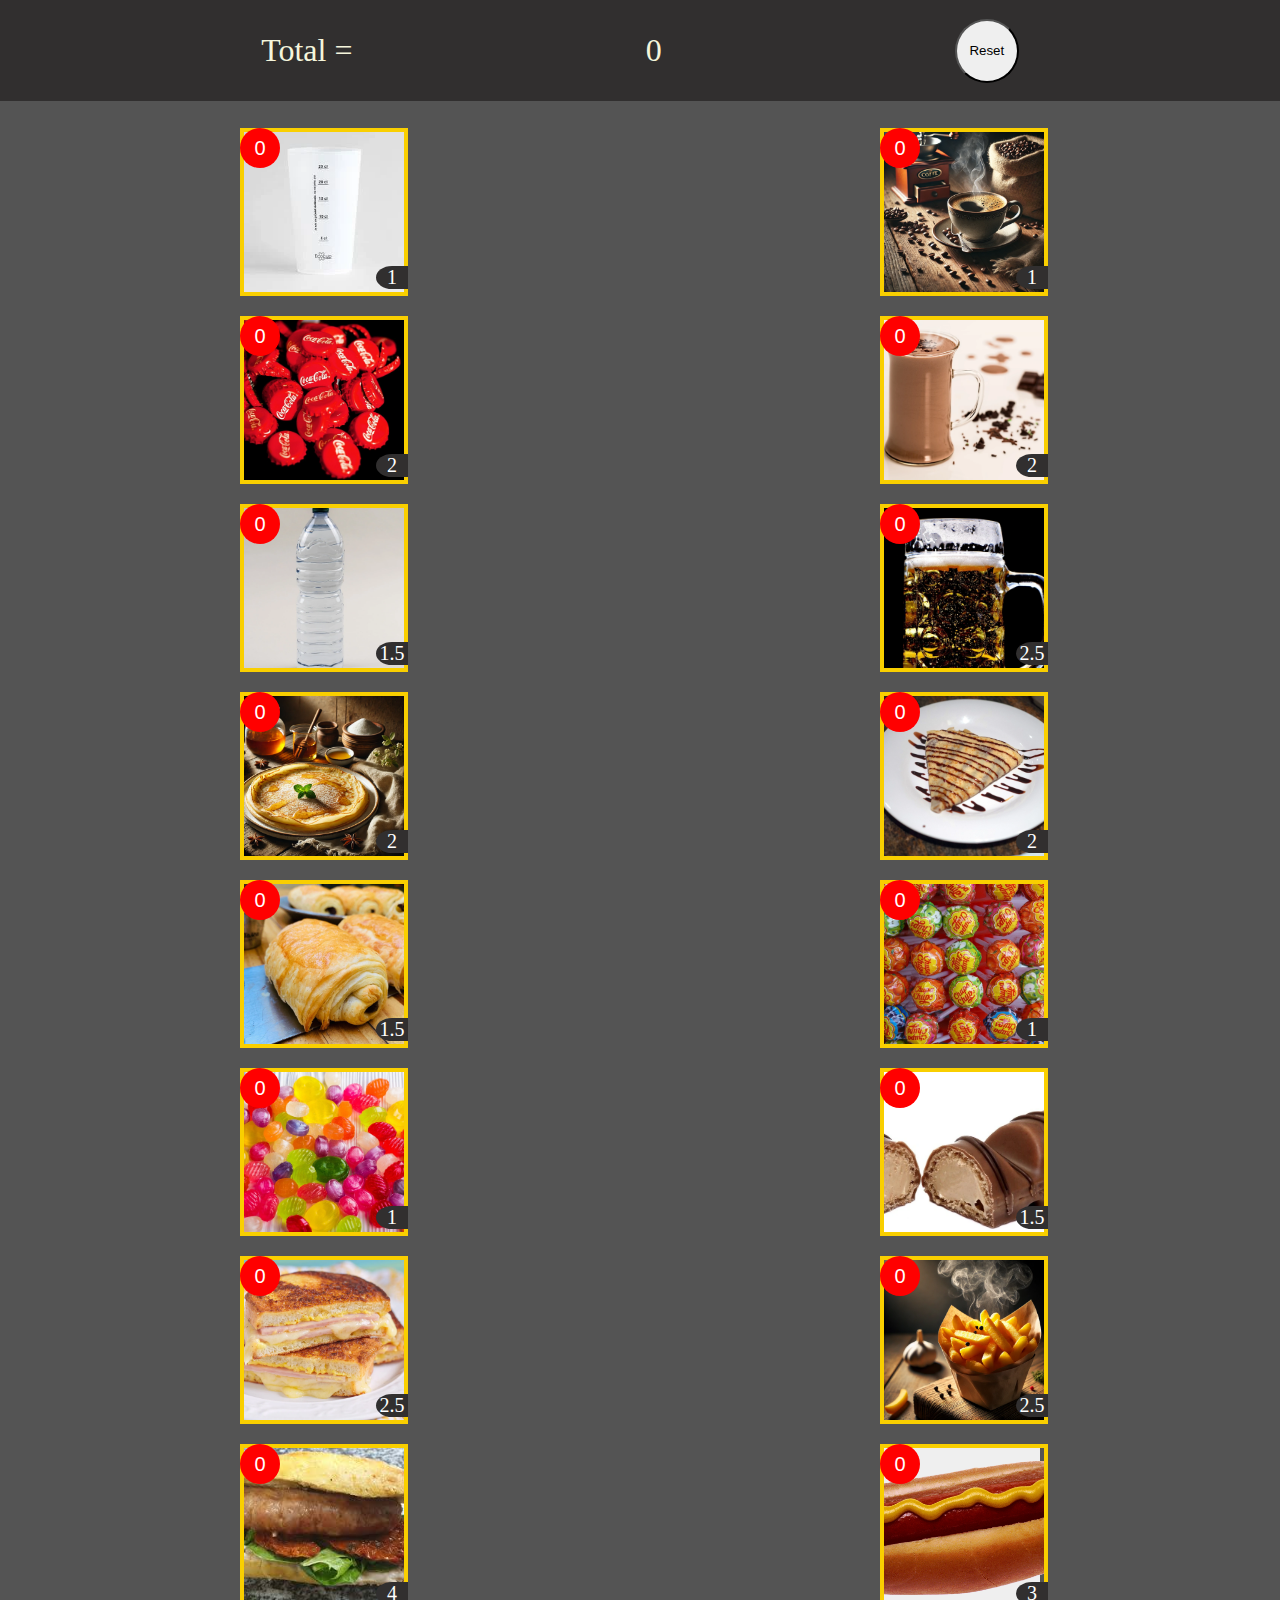
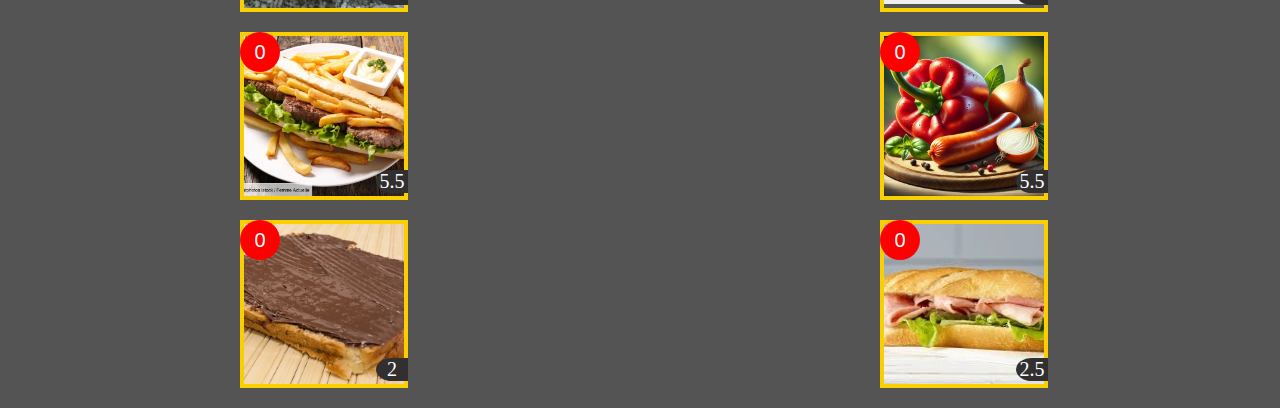
==== index.html @ f5b41593 "feat: disabled removebtn and add price" ====
<html lang="en">
   <head>
      <meta charset="UTF-8" />
      <meta
         name="viewport"
         content="width=device-width, initial-scale=1.0"
      />
      <title>Calculatrice buvette</title>
      <link rel="stylesheet" href="styles.css" />
   </head>
   <body>
      <div class="total">
         <p>Total =</p>
         <p id="totalValue">0</p>
         <button onclick="reset()">Reset</button>
      </div>
      <div>
         <ul>
            <li>
               <button  class="addBtn" onclick="add2(1, 'ecocup')"><img class="items" src="assets/ecocup.webp" alt=""><span class="quantity">0</span></button
               ><img onclick="remove(1, 'ecocup')" class="moins disabled" src="assets/moins.png" alt="" ><p class="price">1</p>
            </li>
            <li>
               <button class="addBtn" onclick="add2(1, 'cafe')"><img class="items" src="assets/cafe.webp" alt="café"><span class="quantity">0</span></button>
              <img onclick="remove(1, 'cafe')" class="moins disabled" src="assets/moins.png" alt=""><p class="price">1</p>
            </li>
            <li>
               <button class="addBtn" onclick="add2(2, 'boisson')"><img class="items" src="assets/boisson.webp" alt=""><span>0</span></button
               ><img onclick="remove(2, 'boisson')" class="moins disabled" src="assets/moins.png" alt=""><p class="price">2</p>
            </li>
            <li>
               <button class="addBtn" onclick="add2(2, 'chocolat chaud')"><img class="items" src="assets/chocolat chaud.webp" alt=""><span>0</span></button
               ><img onclick="remove(2, 'chocolat chaud')" class="moins disabled" src="assets/moins.png" alt=""><p class="price">2</p>
            </li>
            <li>
               <button class="addBtn" onclick="add2(1.5, 'eau')"><img class="items" src="assets/eau.webp" alt=""><span>0</span></button
               ><img onclick="remove(1.5, 'eau')" class="moins disabled" src="assets/moins.png" alt=""><p class="price">1.5</p>
            </li>
            <li>
               <button class="addBtn" onclick="add2(2.5, 'bière')"><img class="items" src="assets/biere.webp" alt=""><span>0</span></button
               ><img onclick="remove(2.5, 'bière')" class="moins disabled" src="assets/moins.png" alt=""><p class="price">2.5</p>
            </li>
            <li>
               <button class="addBtn" onclick="add2(2, 'crepe au sucre')"><img class="items" src="assets/crepe.webp" alt=""><span>0</span></button
               ><img onclick="remove(2, 'crepe au sucre')" class="moins disabled" src="assets/moins.png" alt=""><p class="price">2</p>
            </li>
            <li>
               <button class="addBtn" onclick="add2(2, 'crepe nutella')"><img class="items" src="assets/crepe-nutella.webp" alt=""><span>0</span></button
               ><img onclick="remove(2, 'crepe nutella')" class="moins disabled" src="assets/moins.png" alt=""><p class="price">2</p>
            </li>
            <li>
               <button class="addBtn" onclick="add2(1.5, 'chocolatine')"><img class="items" src="assets/chocolatine.webp" alt=""><span>0</span></button
               ><img onclick="remove(1.5, 'chocolatine')" class="moins disabled" src="assets/moins.png" alt=""><p class="price">1.5</p>
            </li>
            <li>
               <button class="addBtn" onclick="add2(1, 'sucette')"><img class="items" src="assets/sucette.webp" alt=""><span>0</span></button
               ><img onclick="remove(1, 'sucette')" class="moins disabled" src="assets/moins.png" alt=""><p class="price">1</p>
            </li>
            <li>
               <button class="addBtn" onclick="add2(1, 'bonbon')"><img class="items" src="assets/bonbon.webp" alt=""><span>0</span></button
               ><img onclick="remove(1, 'bonbon')" class="moins disabled" src="assets/moins.png" alt=""><p class="price">1</p>
            </li>
            <li>
               <button class="addBtn" onclick="add2(1.5, 'kinder bueno')"><img class="items" src="assets/kinder bueno.webp" alt=""><span>0</span></button
               ><img onclick="remove(1.5, 'kinder bueno')" class="moins disabled" src="assets/moins.png" alt=""><p class="price">1.5</p>
            </li>
            <li>
               <button class="addBtn" onclick="add2(2.5, 'croque monsieur')"><img class="items" src="assets/croque monsieur.webp" alt=""><span>0</span></button
               ><img onclick="remove(2.5, 'croque monsieur')" class="moins disabled" src="assets/moins.png" alt=""><p class="price">2.5</p>
            </li>
            <li>
               <button class="addBtn" onclick="add2(2.5, 'frite')"><img class="items" src="assets/frite.webp" alt=""><span>0</span></button
               ><img onclick="remove(2.5, 'frite')" class="moins disabled" src="assets/moins.png" alt=""><p class="price">2.5</p>
            </li>
            <li>
               <button class="addBtn" onclick="add2(4, 'sandwich')"><img class="items" src="assets/images (1).jpeg" alt=""><span>0</span></button
               ><img onclick="remove(4, 'sandwich')" class="moins disabled" src="assets/moins.png" alt=""><p class="price">4</p>
            </li>
            <li>
               <button class="addBtn" onclick="add2(3, 'hotdog')"><img class="items" src="assets/Hot_dog_with_mustard.webp" alt=""><span>0</span></button
               ><img onclick="remove(3, 'hotdog')" class="moins disabled" src="assets/moins.png" alt=""><p class="price">3</p>
            </li>
            <li>
               <button class="addBtn" onclick="add2(5.5, 'americain')"><img class="items" src="assets/sandwich-americain.webp" alt=""><span>0</span></button
               ><img onclick="remove(5.5, 'americain')" class="moins disabled" src="assets/moins.png" alt=""><p class="price">5.5</p>
            </li>
            <li>
               <button class="addBtn" onclick="add2(5.5, 'rieumois')"><img class="items" src="assets/rieumois.webp" alt=""><span>0</span></button
               ><img onclick="remove(1, 'ecocup')" class="moins disabled" src="assets/moins.png" alt=""><p class="price">5.5</p>
            </li>
            <li>
               <button class="addBtn" onclick="add2(2, 'croque nutella')"><img class="items" src="assets/croque nutella.webp" alt=""><span>0</span></button
               ><img onclick="remove(2, 'croque nutella')" class="moins disabled" src="assets/moins.png" alt=""><p class="price">2</p>
            </li>
            <li>
               <button class="addBtn" onclick="add2(2.5, 'sandwich jambon')"><img class="items" src="assets/jambon beurre.webp" alt=""><span>0</span></button
               ><img onclick="remove(2.5, 'sandwich jambon')" class="moins disabled" src="assets/moins.png" alt=""><p class="price">2.5</p>
            </li>
         </ul>
      </div>

      <script src="app.js"></script>
   </body>
</html>
---- styles.css ----
body {
    background-color: rgb(84, 84, 84);
    margin: 0;
}

.total {
    position: fixed;
    z-index: 1;
    display: flex;
    justify-items: center;
    justify-content: space-evenly;
    align-items: center;
    gap: 2rem;
    width: 100%;
    background-color: rgb(49, 47, 47);
}

.total p {
    font-size: 2rem;
    color: beige;
}
.total button {
    border-radius: 50%;
    width: 4rem;
    height: 4rem;
}

ul {
    list-style: none;
    display: grid;
    grid-template-columns: repeat(2, 1fr);
    align-items: center;
    justify-content: center;
    justify-items: center;
    padding-top: 8rem;
    padding-left: 0;
    row-gap: 1rem;
}

li {
    position: relative;
}

span {
    position: absolute;
    top: 0;
    left: 0;
    /* right: 50%; */
    background-color: red;
    border-radius: 50%;
    width: 40px;
    height: 40px;
    display: flex;
    justify-content: center;
    align-items: center;
    color: white;
    font-size: 1.25rem;
}

.addBtn {
    width: 10rem;
    height: 10rem;
    padding: 0;
    border: 0;
}

.items {
    width: 100%;
    height: 100%;
    border: .25rem solid rgb(249, 207, 0);
    object-fit: cover;
}

.moins {
    border: none;
    width: 40px;
    height: 40px;
    position: absolute;
    top: 0;
    right: -5%;
    background-color: aliceblue;
    border-radius: 50%;
}

.disabled {
    display: none;
}

/* .removeBtn {
    border-radius: 50%;
    font-size: 1rem;
    position: absolute;
    top: 0;
    right: 0;
    width: 40px;
    height: 40px;
} */

.price {
    position: absolute;
    bottom: -5%;
    right: -5%;
    background-color: rgb(49, 47, 47);
    width: 2rem;
    text-align: center;
    font-size: 1.25rem;
    border-top-left-radius: 50%;
    border-bottom-left-radius: 50%;
    color: white;
}
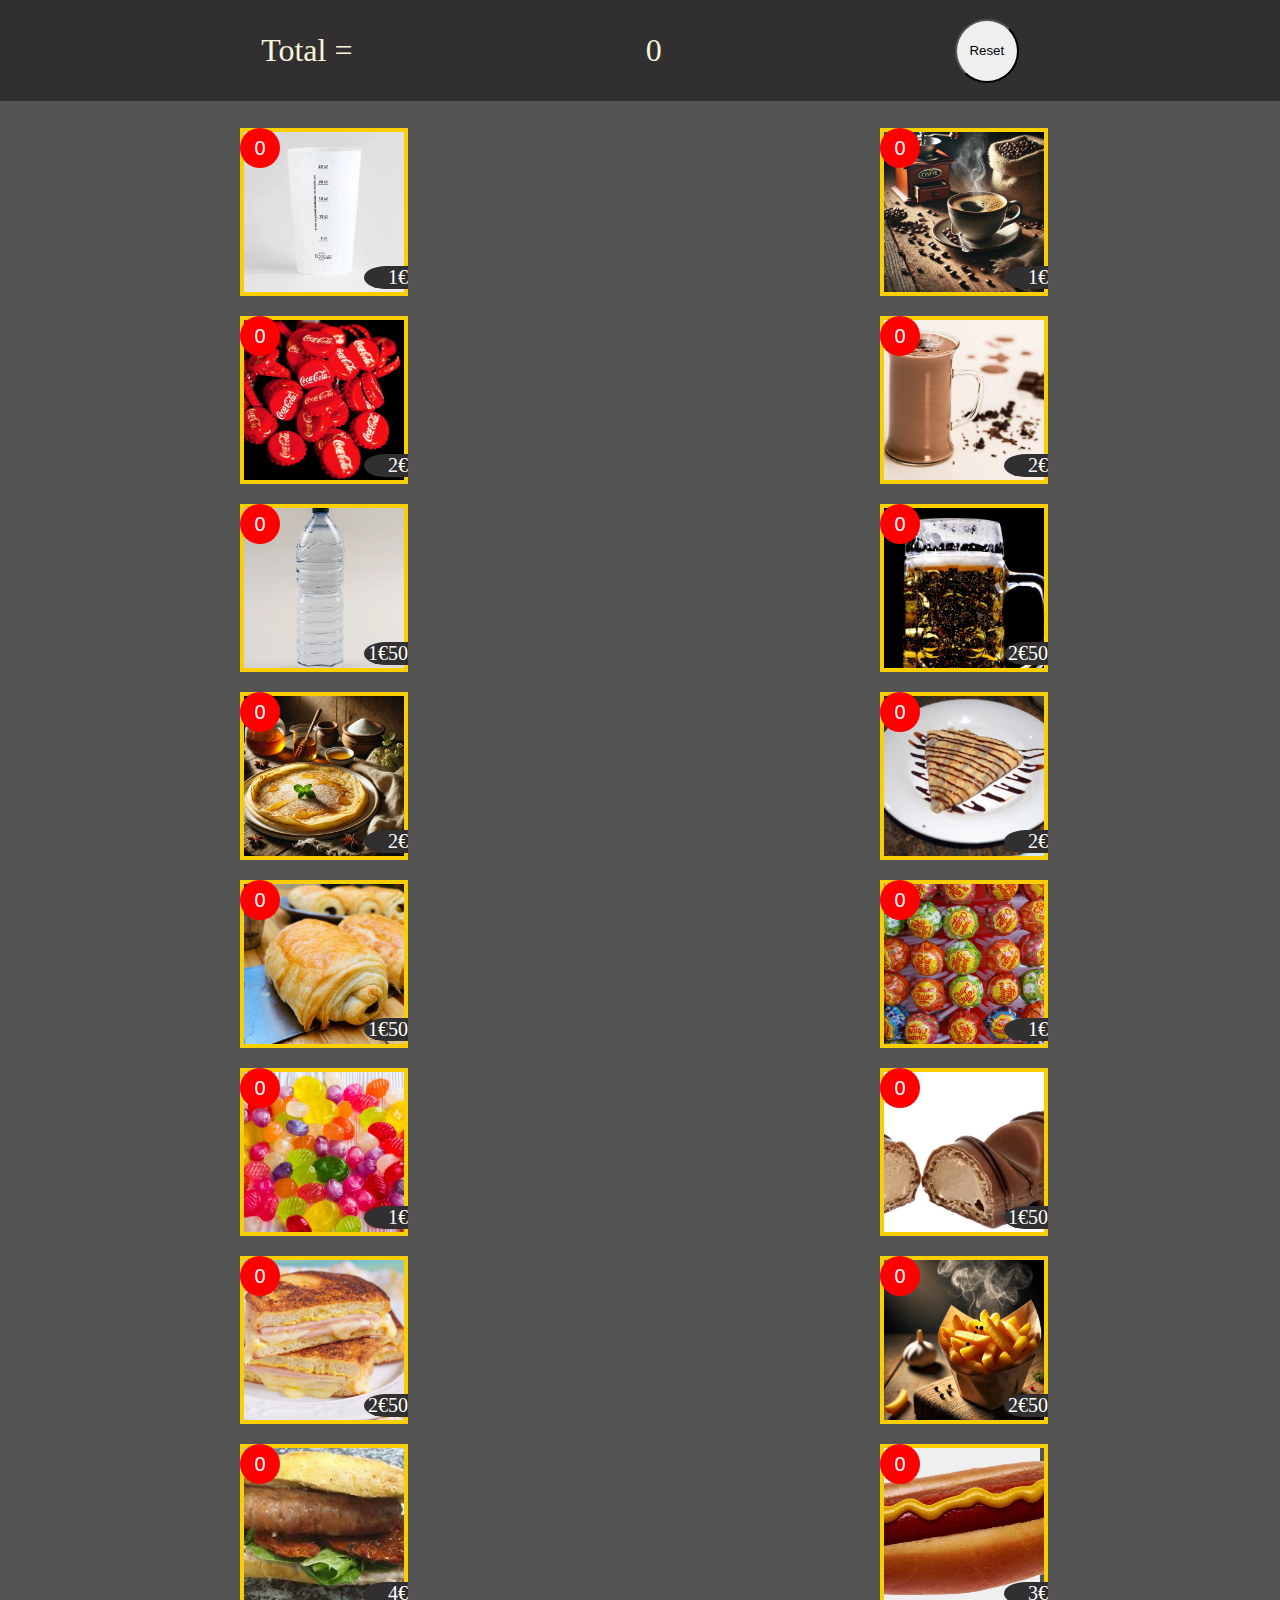
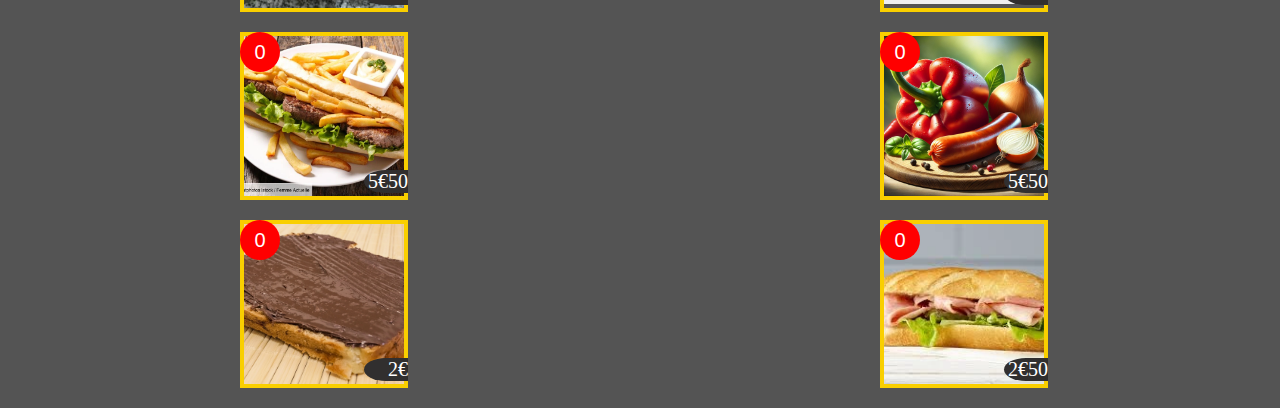
==== commit f8702503: "fix: add euro and text align end" ====
--- a/index.html
+++ b/index.html
@@ -18,83 +18,83 @@
          <ul>
             <li>
                <button  class="addBtn" onclick="add2(1, 'ecocup')"><img class="items" src="assets/ecocup.webp" alt=""><span class="quantity">0</span></button
-               ><img onclick="remove(1, 'ecocup')" class="moins disabled" src="assets/moins.png" alt="" ><p class="price">1</p>
+               ><img onclick="remove(1, 'ecocup')" class="moins disabled" src="assets/moins.png" alt="" ><p class="price">1€</p>
             </li>
             <li>
                <button class="addBtn" onclick="add2(1, 'cafe')"><img class="items" src="assets/cafe.webp" alt="café"><span class="quantity">0</span></button>
-              <img onclick="remove(1, 'cafe')" class="moins disabled" src="assets/moins.png" alt=""><p class="price">1</p>
+              <img onclick="remove(1, 'cafe')" class="moins disabled" src="assets/moins.png" alt=""><p class="price">1€</p>
             </li>
             <li>
                <button class="addBtn" onclick="add2(2, 'boisson')"><img class="items" src="assets/boisson.webp" alt=""><span>0</span></button
-               ><img onclick="remove(2, 'boisson')" class="moins disabled" src="assets/moins.png" alt=""><p class="price">2</p>
+               ><img onclick="remove(2, 'boisson')" class="moins disabled" src="assets/moins.png" alt=""><p class="price">2€</p>
             </li>
             <li>
                <button class="addBtn" onclick="add2(2, 'chocolat chaud')"><img class="items" src="assets/chocolat chaud.webp" alt=""><span>0</span></button
-               ><img onclick="remove(2, 'chocolat chaud')" class="moins disabled" src="assets/moins.png" alt=""><p class="price">2</p>
+               ><img onclick="remove(2, 'chocolat chaud')" class="moins disabled" src="assets/moins.png" alt=""><p class="price">2€</p>
             </li>
             <li>
                <button class="addBtn" onclick="add2(1.5, 'eau')"><img class="items" src="assets/eau.webp" alt=""><span>0</span></button
-               ><img onclick="remove(1.5, 'eau')" class="moins disabled" src="assets/moins.png" alt=""><p class="price">1.5</p>
+               ><img onclick="remove(1.5, 'eau')" class="moins disabled" src="assets/moins.png" alt=""><p class="price">1€50</p>
             </li>
             <li>
                <button class="addBtn" onclick="add2(2.5, 'bière')"><img class="items" src="assets/biere.webp" alt=""><span>0</span></button
-               ><img onclick="remove(2.5, 'bière')" class="moins disabled" src="assets/moins.png" alt=""><p class="price">2.5</p>
+               ><img onclick="remove(2.5, 'bière')" class="moins disabled" src="assets/moins.png" alt=""><p class="price">2€50</p>
             </li>
             <li>
                <button class="addBtn" onclick="add2(2, 'crepe au sucre')"><img class="items" src="assets/crepe.webp" alt=""><span>0</span></button
-               ><img onclick="remove(2, 'crepe au sucre')" class="moins disabled" src="assets/moins.png" alt=""><p class="price">2</p>
+               ><img onclick="remove(2, 'crepe au sucre')" class="moins disabled" src="assets/moins.png" alt=""><p class="price">2€</p>
             </li>
             <li>
                <button class="addBtn" onclick="add2(2, 'crepe nutella')"><img class="items" src="assets/crepe-nutella.webp" alt=""><span>0</span></button
-               ><img onclick="remove(2, 'crepe nutella')" class="moins disabled" src="assets/moins.png" alt=""><p class="price">2</p>
+               ><img onclick="remove(2, 'crepe nutella')" class="moins disabled" src="assets/moins.png" alt=""><p class="price">2€</p>
             </li>
             <li>
                <button class="addBtn" onclick="add2(1.5, 'chocolatine')"><img class="items" src="assets/chocolatine.webp" alt=""><span>0</span></button
-               ><img onclick="remove(1.5, 'chocolatine')" class="moins disabled" src="assets/moins.png" alt=""><p class="price">1.5</p>
+               ><img onclick="remove(1.5, 'chocolatine')" class="moins disabled" src="assets/moins.png" alt=""><p class="price">1€50</p>
             </li>
             <li>
                <button class="addBtn" onclick="add2(1, 'sucette')"><img class="items" src="assets/sucette.webp" alt=""><span>0</span></button
-               ><img onclick="remove(1, 'sucette')" class="moins disabled" src="assets/moins.png" alt=""><p class="price">1</p>
+               ><img onclick="remove(1, 'sucette')" class="moins disabled" src="assets/moins.png" alt=""><p class="price">1€</p>
             </li>
             <li>
                <button class="addBtn" onclick="add2(1, 'bonbon')"><img class="items" src="assets/bonbon.webp" alt=""><span>0</span></button
-               ><img onclick="remove(1, 'bonbon')" class="moins disabled" src="assets/moins.png" alt=""><p class="price">1</p>
+               ><img onclick="remove(1, 'bonbon')" class="moins disabled" src="assets/moins.png" alt=""><p class="price">1€</p>
             </li>
             <li>
                <button class="addBtn" onclick="add2(1.5, 'kinder bueno')"><img class="items" src="assets/kinder bueno.webp" alt=""><span>0</span></button
-               ><img onclick="remove(1.5, 'kinder bueno')" class="moins disabled" src="assets/moins.png" alt=""><p class="price">1.5</p>
+               ><img onclick="remove(1.5, 'kinder bueno')" class="moins disabled" src="assets/moins.png" alt=""><p class="price">1€50</p>
             </li>
             <li>
                <button class="addBtn" onclick="add2(2.5, 'croque monsieur')"><img class="items" src="assets/croque monsieur.webp" alt=""><span>0</span></button
-               ><img onclick="remove(2.5, 'croque monsieur')" class="moins disabled" src="assets/moins.png" alt=""><p class="price">2.5</p>
+               ><img onclick="remove(2.5, 'croque monsieur')" class="moins disabled" src="assets/moins.png" alt=""><p class="price">2€50</p>
             </li>
             <li>
                <button class="addBtn" onclick="add2(2.5, 'frite')"><img class="items" src="assets/frite.webp" alt=""><span>0</span></button
-               ><img onclick="remove(2.5, 'frite')" class="moins disabled" src="assets/moins.png" alt=""><p class="price">2.5</p>
+               ><img onclick="remove(2.5, 'frite')" class="moins disabled" src="assets/moins.png" alt=""><p class="price">2€50</p>
             </li>
             <li>
                <button class="addBtn" onclick="add2(4, 'sandwich')"><img class="items" src="assets/images (1).jpeg" alt=""><span>0</span></button
-               ><img onclick="remove(4, 'sandwich')" class="moins disabled" src="assets/moins.png" alt=""><p class="price">4</p>
+               ><img onclick="remove(4, 'sandwich')" class="moins disabled" src="assets/moins.png" alt=""><p class="price">4€</p>
             </li>
             <li>
                <button class="addBtn" onclick="add2(3, 'hotdog')"><img class="items" src="assets/Hot_dog_with_mustard.webp" alt=""><span>0</span></button
-               ><img onclick="remove(3, 'hotdog')" class="moins disabled" src="assets/moins.png" alt=""><p class="price">3</p>
+               ><img onclick="remove(3, 'hotdog')" class="moins disabled" src="assets/moins.png" alt=""><p class="price">3€</p>
             </li>
             <li>
                <button class="addBtn" onclick="add2(5.5, 'americain')"><img class="items" src="assets/sandwich-americain.webp" alt=""><span>0</span></button
-               ><img onclick="remove(5.5, 'americain')" class="moins disabled" src="assets/moins.png" alt=""><p class="price">5.5</p>
+               ><img onclick="remove(5.5, 'americain')" class="moins disabled" src="assets/moins.png" alt=""><p class="price">5€50</p>
             </li>
             <li>
                <button class="addBtn" onclick="add2(5.5, 'rieumois')"><img class="items" src="assets/rieumois.webp" alt=""><span>0</span></button
-               ><img onclick="remove(1, 'ecocup')" class="moins disabled" src="assets/moins.png" alt=""><p class="price">5.5</p>
+               ><img onclick="remove(1, 'ecocup')" class="moins disabled" src="assets/moins.png" alt=""><p class="price">5€50</p>
             </li>
             <li>
                <button class="addBtn" onclick="add2(2, 'croque nutella')"><img class="items" src="assets/croque nutella.webp" alt=""><span>0</span></button
-               ><img onclick="remove(2, 'croque nutella')" class="moins disabled" src="assets/moins.png" alt=""><p class="price">2</p>
+               ><img onclick="remove(2, 'croque nutella')" class="moins disabled" src="assets/moins.png" alt=""><p class="price">2€</p>
             </li>
             <li>
                <button class="addBtn" onclick="add2(2.5, 'sandwich jambon')"><img class="items" src="assets/jambon beurre.webp" alt=""><span>0</span></button
-               ><img onclick="remove(2.5, 'sandwich jambon')" class="moins disabled" src="assets/moins.png" alt=""><p class="price">2.5</p>
+               ><img onclick="remove(2.5, 'sandwich jambon')" class="moins disabled" src="assets/moins.png" alt=""><p class="price">2€50</p>
             </li>
          </ul>
       </div>
--- a/styles.css
+++ b/styles.css
@@ -101,8 +101,8 @@
     bottom: -5%;
     right: -5%;
     background-color: rgb(49, 47, 47);
-    width: 2rem;
-    text-align: center;
+    width: 2.75rem;
+    text-align:end;
     font-size: 1.25rem;
     border-top-left-radius: 50%;
     border-bottom-left-radius: 50%;
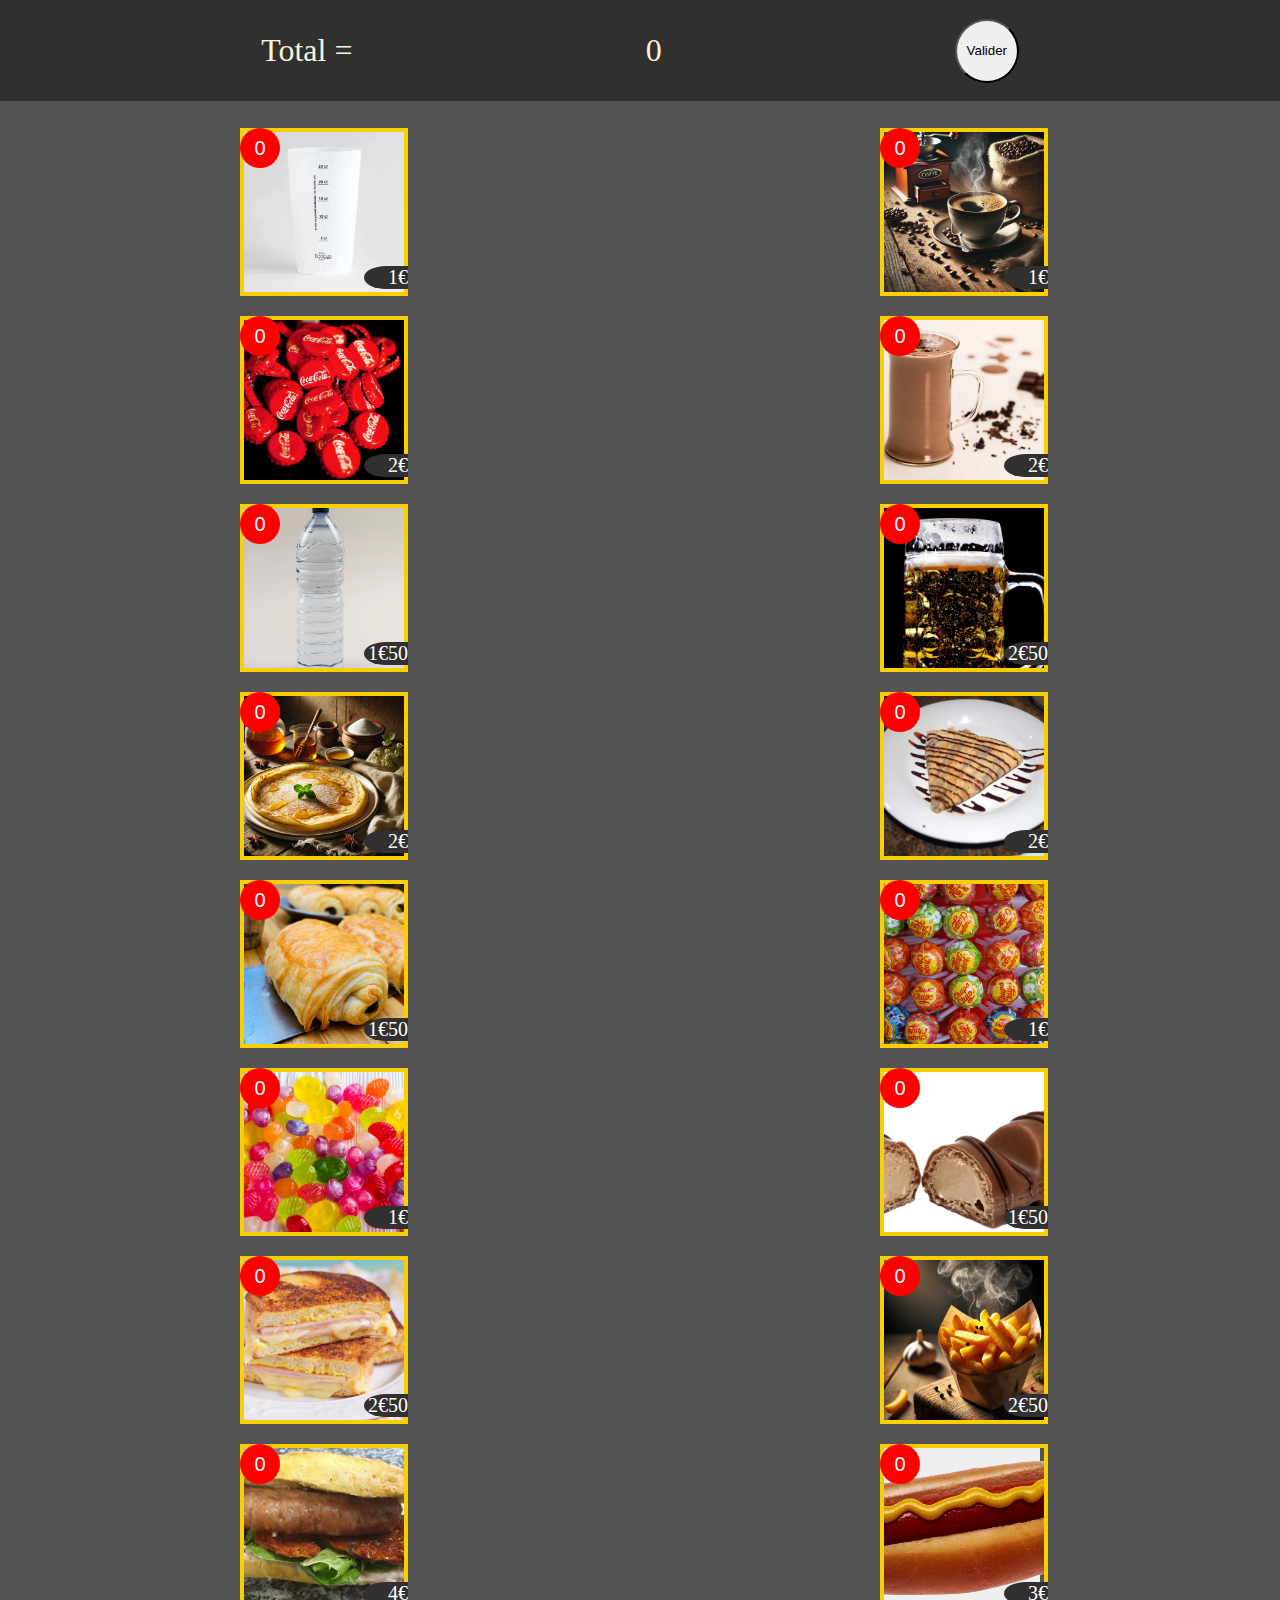
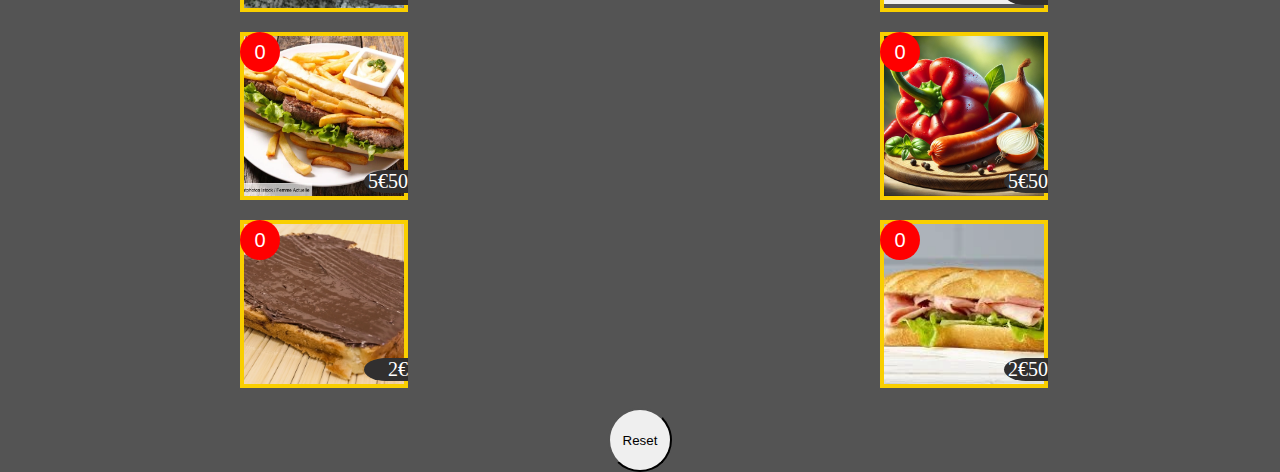
==== commit 345732eb: "feat: add form and fetch" ====
--- a/index.html
+++ b/index.html
@@ -12,93 +12,343 @@
       <div class="total">
          <p>Total =</p>
          <p id="totalValue">0</p>
-         <button onclick="reset()">Reset</button>
+         <form id="form" onsubmit="submitForm()">
+            <button type="submit" value="valider">Valider</button>
+         </form>
       </div>
       <div>
          <ul>
             <li>
-               <button  class="addBtn" onclick="add2(1, 'ecocup')"><img class="items" src="assets/ecocup.webp" alt=""><span class="quantity">0</span></button
-               ><img onclick="remove(1, 'ecocup')" class="moins disabled" src="assets/moins.png" alt="" ><p class="price">1€</p>
-            </li>
-            <li>
-               <button class="addBtn" onclick="add2(1, 'cafe')"><img class="items" src="assets/cafe.webp" alt="café"><span class="quantity">0</span></button>
-              <img onclick="remove(1, 'cafe')" class="moins disabled" src="assets/moins.png" alt=""><p class="price">1€</p>
-            </li>
-            <li>
-               <button class="addBtn" onclick="add2(2, 'boisson')"><img class="items" src="assets/boisson.webp" alt=""><span>0</span></button
-               ><img onclick="remove(2, 'boisson')" class="moins disabled" src="assets/moins.png" alt=""><p class="price">2€</p>
-            </li>
-            <li>
-               <button class="addBtn" onclick="add2(2, 'chocolat chaud')"><img class="items" src="assets/chocolat chaud.webp" alt=""><span>0</span></button
-               ><img onclick="remove(2, 'chocolat chaud')" class="moins disabled" src="assets/moins.png" alt=""><p class="price">2€</p>
-            </li>
-            <li>
-               <button class="addBtn" onclick="add2(1.5, 'eau')"><img class="items" src="assets/eau.webp" alt=""><span>0</span></button
-               ><img onclick="remove(1.5, 'eau')" class="moins disabled" src="assets/moins.png" alt=""><p class="price">1€50</p>
-            </li>
-            <li>
-               <button class="addBtn" onclick="add2(2.5, 'bière')"><img class="items" src="assets/biere.webp" alt=""><span>0</span></button
-               ><img onclick="remove(2.5, 'bière')" class="moins disabled" src="assets/moins.png" alt=""><p class="price">2€50</p>
-            </li>
-            <li>
-               <button class="addBtn" onclick="add2(2, 'crepe au sucre')"><img class="items" src="assets/crepe.webp" alt=""><span>0</span></button
-               ><img onclick="remove(2, 'crepe au sucre')" class="moins disabled" src="assets/moins.png" alt=""><p class="price">2€</p>
-            </li>
-            <li>
-               <button class="addBtn" onclick="add2(2, 'crepe nutella')"><img class="items" src="assets/crepe-nutella.webp" alt=""><span>0</span></button
-               ><img onclick="remove(2, 'crepe nutella')" class="moins disabled" src="assets/moins.png" alt=""><p class="price">2€</p>
-            </li>
-            <li>
-               <button class="addBtn" onclick="add2(1.5, 'chocolatine')"><img class="items" src="assets/chocolatine.webp" alt=""><span>0</span></button
-               ><img onclick="remove(1.5, 'chocolatine')" class="moins disabled" src="assets/moins.png" alt=""><p class="price">1€50</p>
-            </li>
-            <li>
-               <button class="addBtn" onclick="add2(1, 'sucette')"><img class="items" src="assets/sucette.webp" alt=""><span>0</span></button
-               ><img onclick="remove(1, 'sucette')" class="moins disabled" src="assets/moins.png" alt=""><p class="price">1€</p>
-            </li>
-            <li>
-               <button class="addBtn" onclick="add2(1, 'bonbon')"><img class="items" src="assets/bonbon.webp" alt=""><span>0</span></button
-               ><img onclick="remove(1, 'bonbon')" class="moins disabled" src="assets/moins.png" alt=""><p class="price">1€</p>
-            </li>
-            <li>
-               <button class="addBtn" onclick="add2(1.5, 'kinder bueno')"><img class="items" src="assets/kinder bueno.webp" alt=""><span>0</span></button
-               ><img onclick="remove(1.5, 'kinder bueno')" class="moins disabled" src="assets/moins.png" alt=""><p class="price">1€50</p>
-            </li>
-            <li>
-               <button class="addBtn" onclick="add2(2.5, 'croque monsieur')"><img class="items" src="assets/croque monsieur.webp" alt=""><span>0</span></button
-               ><img onclick="remove(2.5, 'croque monsieur')" class="moins disabled" src="assets/moins.png" alt=""><p class="price">2€50</p>
-            </li>
-            <li>
-               <button class="addBtn" onclick="add2(2.5, 'frite')"><img class="items" src="assets/frite.webp" alt=""><span>0</span></button
-               ><img onclick="remove(2.5, 'frite')" class="moins disabled" src="assets/moins.png" alt=""><p class="price">2€50</p>
-            </li>
-            <li>
-               <button class="addBtn" onclick="add2(4, 'sandwich')"><img class="items" src="assets/images (1).jpeg" alt=""><span>0</span></button
-               ><img onclick="remove(4, 'sandwich')" class="moins disabled" src="assets/moins.png" alt=""><p class="price">4€</p>
-            </li>
-            <li>
-               <button class="addBtn" onclick="add2(3, 'hotdog')"><img class="items" src="assets/Hot_dog_with_mustard.webp" alt=""><span>0</span></button
-               ><img onclick="remove(3, 'hotdog')" class="moins disabled" src="assets/moins.png" alt=""><p class="price">3€</p>
-            </li>
-            <li>
-               <button class="addBtn" onclick="add2(5.5, 'americain')"><img class="items" src="assets/sandwich-americain.webp" alt=""><span>0</span></button
-               ><img onclick="remove(5.5, 'americain')" class="moins disabled" src="assets/moins.png" alt=""><p class="price">5€50</p>
-            </li>
-            <li>
-               <button class="addBtn" onclick="add2(5.5, 'rieumois')"><img class="items" src="assets/rieumois.webp" alt=""><span>0</span></button
-               ><img onclick="remove(1, 'ecocup')" class="moins disabled" src="assets/moins.png" alt=""><p class="price">5€50</p>
-            </li>
-            <li>
-               <button class="addBtn" onclick="add2(2, 'croque nutella')"><img class="items" src="assets/croque nutella.webp" alt=""><span>0</span></button
-               ><img onclick="remove(2, 'croque nutella')" class="moins disabled" src="assets/moins.png" alt=""><p class="price">2€</p>
-            </li>
-            <li>
-               <button class="addBtn" onclick="add2(2.5, 'sandwich jambon')"><img class="items" src="assets/jambon beurre.webp" alt=""><span>0</span></button
-               ><img onclick="remove(2.5, 'sandwich jambon')" class="moins disabled" src="assets/moins.png" alt=""><p class="price">2€50</p>
+               <button class="addBtn" onclick="add2(1, 'ecocup')">
+                  <img
+                     class="items"
+                     src="assets/ecocup.webp"
+                     alt=""
+                  /><span class="quantity">0</span></button
+               ><img
+                  onclick="remove(1, 'ecocup')"
+                  class="moins disabled"
+                  src="assets/moins.png"
+                  alt=""
+               />
+               <p class="price">1€</p>
+            </li>
+            <li>
+               <button class="addBtn" onclick="add2(1, 'cafe')">
+                  <img
+                     class="items"
+                     src="assets/cafe.webp"
+                     alt="café"
+                  /><span class="quantity">0</span>
+               </button>
+               <img
+                  onclick="remove(1, 'cafe')"
+                  class="moins disabled"
+                  src="assets/moins.png"
+                  alt=""
+               />
+               <p class="price">1€</p>
+            </li>
+            <li>
+               <button class="addBtn" onclick="add2(2, 'boisson')">
+                  <img
+                     class="items"
+                     src="assets/boisson.webp"
+                     alt=""
+                  /><span>0</span></button
+               ><img
+                  onclick="remove(2, 'boisson')"
+                  class="moins disabled"
+                  src="assets/moins.png"
+                  alt=""
+               />
+               <p class="price">2€</p>
+            </li>
+            <li>
+               <button
+                  class="addBtn"
+                  onclick="add2(2, 'chocolat chaud')"
+               >
+                  <img
+                     class="items"
+                     src="assets/chocolat chaud.webp"
+                     alt=""
+                  /><span>0</span></button
+               ><img
+                  onclick="remove(2, 'chocolat chaud')"
+                  class="moins disabled"
+                  src="assets/moins.png"
+                  alt=""
+               />
+               <p class="price">2€</p>
+            </li>
+            <li>
+               <button class="addBtn" onclick="add2(1.5, 'eau')">
+                  <img
+                     class="items"
+                     src="assets/eau.webp"
+                     alt=""
+                  /><span>0</span></button
+               ><img
+                  onclick="remove(1.5, 'eau')"
+                  class="moins disabled"
+                  src="assets/moins.png"
+                  alt=""
+               />
+               <p class="price">1€50</p>
+            </li>
+            <li>
+               <button class="addBtn" onclick="add2(2.5, 'bière')">
+                  <img
+                     class="items"
+                     src="assets/biere.webp"
+                     alt=""
+                  /><span>0</span></button
+               ><img
+                  onclick="remove(2.5, 'bière')"
+                  class="moins disabled"
+                  src="assets/moins.png"
+                  alt=""
+               />
+               <p class="price">2€50</p>
+            </li>
+            <li>
+               <button
+                  class="addBtn"
+                  onclick="add2(2, 'crepe au sucre')"
+               >
+                  <img
+                     class="items"
+                     src="assets/crepe.webp"
+                     alt=""
+                  /><span>0</span></button
+               ><img
+                  onclick="remove(2, 'crepe au sucre')"
+                  class="moins disabled"
+                  src="assets/moins.png"
+                  alt=""
+               />
+               <p class="price">2€</p>
+            </li>
+            <li>
+               <button
+                  class="addBtn"
+                  onclick="add2(2, 'crepe nutella')"
+               >
+                  <img
+                     class="items"
+                     src="assets/crepe-nutella.webp"
+                     alt=""
+                  /><span>0</span></button
+               ><img
+                  onclick="remove(2, 'crepe nutella')"
+                  class="moins disabled"
+                  src="assets/moins.png"
+                  alt=""
+               />
+               <p class="price">2€</p>
+            </li>
+            <li>
+               <button
+                  class="addBtn"
+                  onclick="add2(1.5, 'chocolatine')"
+               >
+                  <img
+                     class="items"
+                     src="assets/chocolatine.webp"
+                     alt=""
+                  /><span>0</span></button
+               ><img
+                  onclick="remove(1.5, 'chocolatine')"
+                  class="moins disabled"
+                  src="assets/moins.png"
+                  alt=""
+               />
+               <p class="price">1€50</p>
+            </li>
+            <li>
+               <button class="addBtn" onclick="add2(1, 'sucette')">
+                  <img
+                     class="items"
+                     src="assets/sucette.webp"
+                     alt=""
+                  /><span>0</span></button
+               ><img
+                  onclick="remove(1, 'sucette')"
+                  class="moins disabled"
+                  src="assets/moins.png"
+                  alt=""
+               />
+               <p class="price">1€</p>
+            </li>
+            <li>
+               <button class="addBtn" onclick="add2(1, 'bonbon')">
+                  <img
+                     class="items"
+                     src="assets/bonbon.webp"
+                     alt=""
+                  /><span>0</span></button
+               ><img
+                  onclick="remove(1, 'bonbon')"
+                  class="moins disabled"
+                  src="assets/moins.png"
+                  alt=""
+               />
+               <p class="price">1€</p>
+            </li>
+            <li>
+               <button
+                  class="addBtn"
+                  onclick="add2(1.5, 'kinder bueno')"
+               >
+                  <img
+                     class="items"
+                     src="assets/kinder bueno.webp"
+                     alt=""
+                  /><span>0</span></button
+               ><img
+                  onclick="remove(1.5, 'kinder bueno')"
+                  class="moins disabled"
+                  src="assets/moins.png"
+                  alt=""
+               />
+               <p class="price">1€50</p>
+            </li>
+            <li>
+               <button
+                  class="addBtn"
+                  onclick="add2(2.5, 'croque monsieur')"
+               >
+                  <img
+                     class="items"
+                     src="assets/croque monsieur.webp"
+                     alt=""
+                  /><span>0</span></button
+               ><img
+                  onclick="remove(2.5, 'croque monsieur')"
+                  class="moins disabled"
+                  src="assets/moins.png"
+                  alt=""
+               />
+               <p class="price">2€50</p>
+            </li>
+            <li>
+               <button class="addBtn" onclick="add2(2.5, 'frite')">
+                  <img
+                     class="items"
+                     src="assets/frite.webp"
+                     alt=""
+                  /><span>0</span></button
+               ><img
+                  onclick="remove(2.5, 'frite')"
+                  class="moins disabled"
+                  src="assets/moins.png"
+                  alt=""
+               />
+               <p class="price">2€50</p>
+            </li>
+            <li>
+               <button class="addBtn" onclick="add2(4, 'sandwich')">
+                  <img
+                     class="items"
+                     src="assets/images (1).jpeg"
+                     alt=""
+                  /><span>0</span></button
+               ><img
+                  onclick="remove(4, 'sandwich')"
+                  class="moins disabled"
+                  src="assets/moins.png"
+                  alt=""
+               />
+               <p class="price">4€</p>
+            </li>
+            <li>
+               <button class="addBtn" onclick="add2(3, 'hotdog')">
+                  <img
+                     class="items"
+                     src="assets/Hot_dog_with_mustard.webp"
+                     alt=""
+                  /><span>0</span></button
+               ><img
+                  onclick="remove(3, 'hotdog')"
+                  class="moins disabled"
+                  src="assets/moins.png"
+                  alt=""
+               />
+               <p class="price">3€</p>
+            </li>
+            <li>
+               <button
+                  class="addBtn"
+                  onclick="add2(5.5, 'americain')"
+               >
+                  <img
+                     class="items"
+                     src="assets/sandwich-americain.webp"
+                     alt=""
+                  /><span>0</span></button
+               ><img
+                  onclick="remove(5.5, 'americain')"
+                  class="moins disabled"
+                  src="assets/moins.png"
+                  alt=""
+               />
+               <p class="price">5€50</p>
+            </li>
+            <li>
+               <button class="addBtn" onclick="add2(5.5, 'rieumois')">
+                  <img
+                     class="items"
+                     src="assets/rieumois.webp"
+                     alt=""
+                  /><span>0</span></button
+               ><img
+                  onclick="remove(1, 'ecocup')"
+                  class="moins disabled"
+                  src="assets/moins.png"
+                  alt=""
+               />
+               <p class="price">5€50</p>
+            </li>
+            <li>
+               <button
+                  class="addBtn"
+                  onclick="add2(2, 'croque nutella')"
+               >
+                  <img
+                     class="items"
+                     src="assets/croque nutella.webp"
+                     alt=""
+                  /><span>0</span></button
+               ><img
+                  onclick="remove(2, 'croque nutella')"
+                  class="moins disabled"
+                  src="assets/moins.png"
+                  alt=""
+               />
+               <p class="price">2€</p>
+            </li>
+            <li>
+               <button
+                  class="addBtn"
+                  onclick="add2(2.5, 'sandwich jambon')"
+               >
+                  <img
+                     class="items"
+                     src="assets/jambon beurre.webp"
+                     alt=""
+                  /><span>0</span></button
+               ><img
+                  onclick="remove(2.5, 'sandwich jambon')"
+                  class="moins disabled"
+                  src="assets/moins.png"
+                  alt=""
+               />
+               <p class="price">2€50</p>
             </li>
          </ul>
       </div>
-
+      <div id="reset"><button  onclick="reset()">Reset</button></div>
       <script src="app.js"></script>
    </body>
 </html>
--- a/styles.css
+++ b/styles.css
@@ -107,4 +107,19 @@
     border-top-left-radius: 50%;
     border-bottom-left-radius: 50%;
     color: white;
+}
+
+#reset {
+    display: flex;
+    justify-content: center;
+}
+
+#reset button {
+    border-radius: 50%;
+    width: 4rem;
+    height: 4rem;
+}
+
+#form {
+    margin: 0;
 }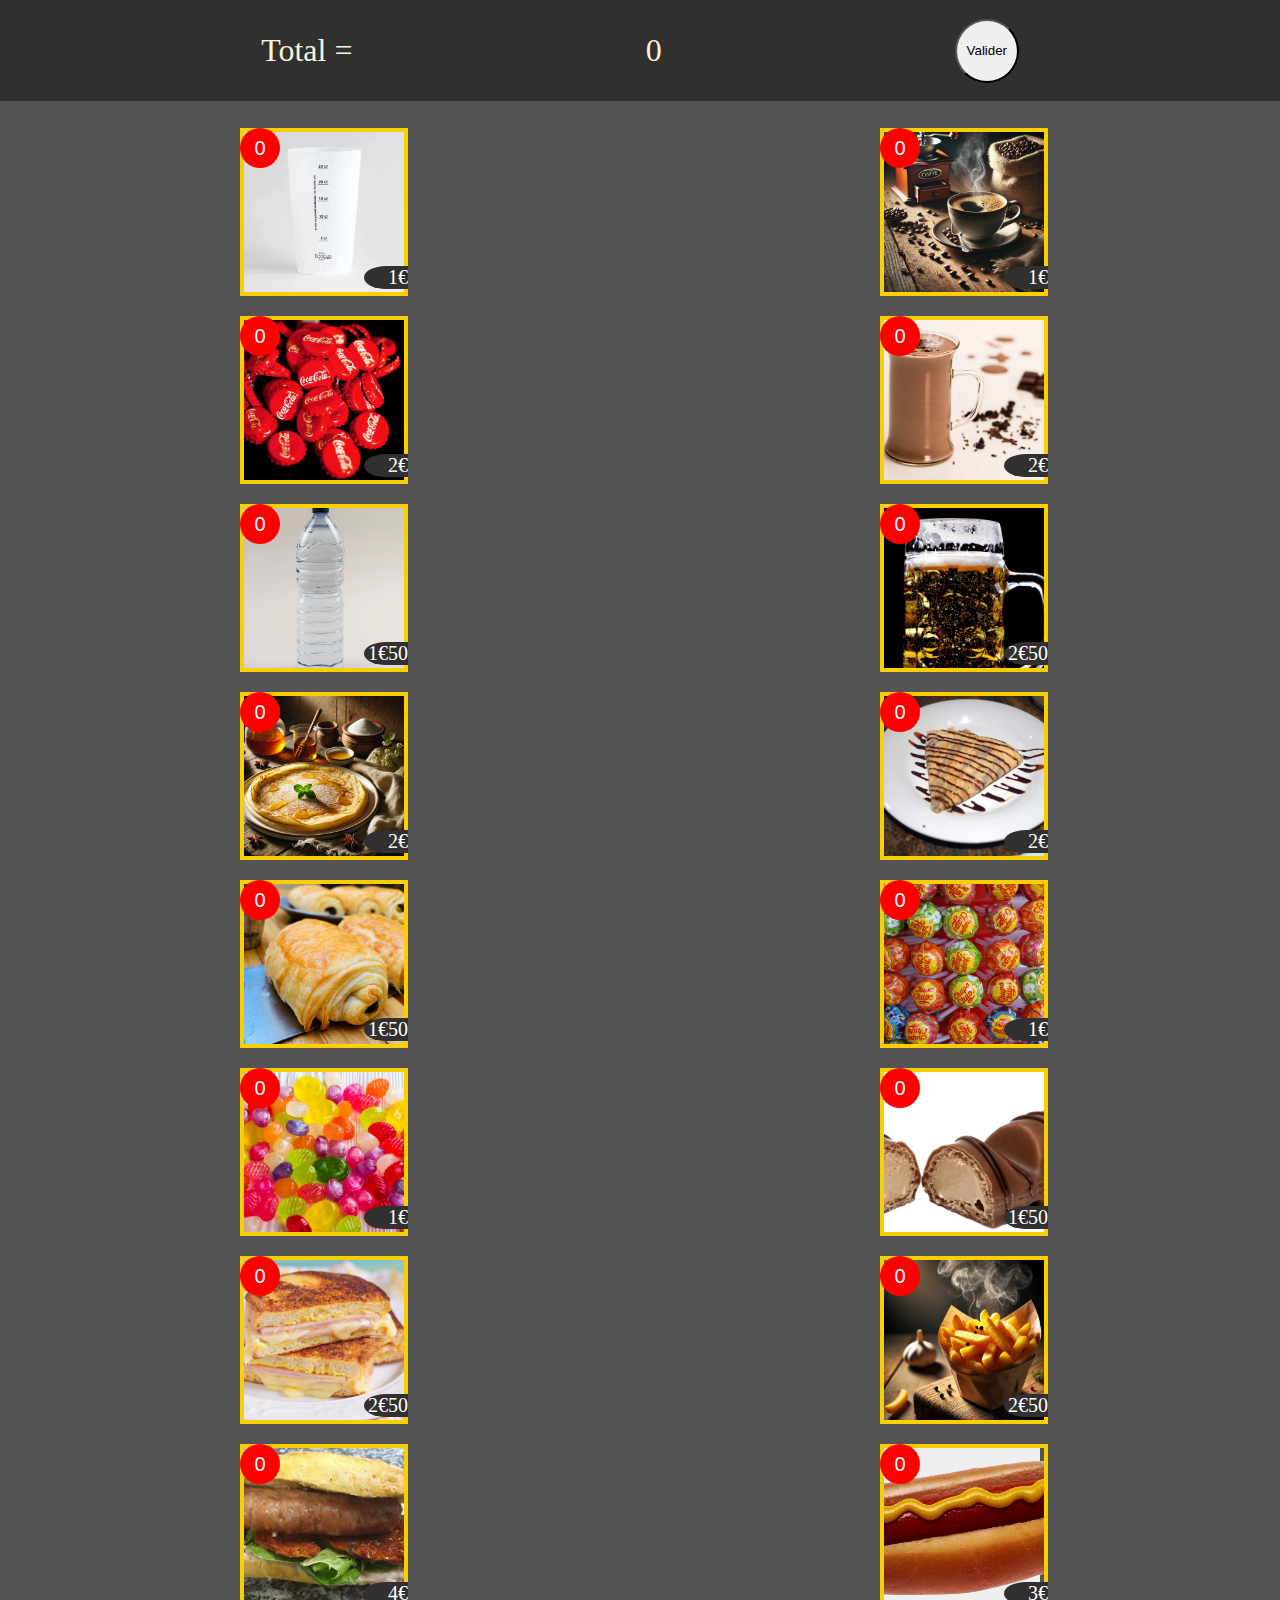
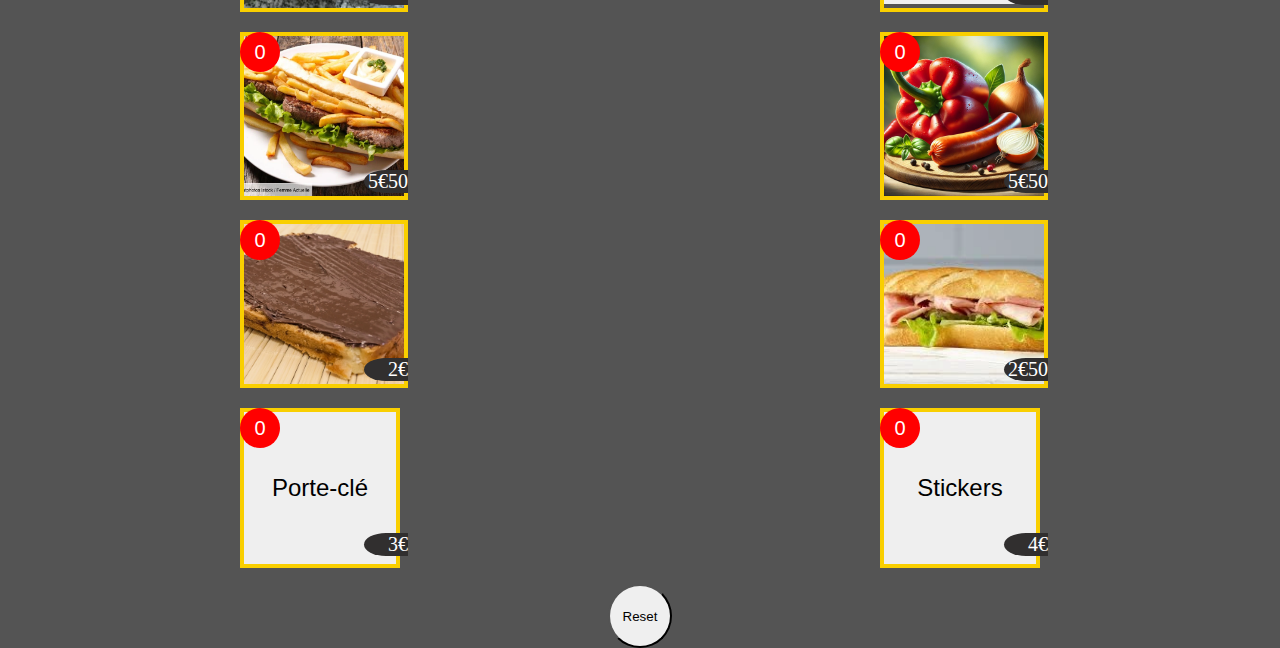
==== commit c8c44c7d: "feat: add stand items" ====
--- a/index.html
+++ b/index.html
@@ -346,9 +346,24 @@
                />
                <p class="price">2€50</p>
             </li>
+            <li><button class="addBtn stand "
+               onclick="add2(3, 'porte-clé')">Porte-clé<span>0</span></button><img
+               onclick="remove(4, 'porte-clé')"
+               class="moins disabled"
+               src="assets/moins.png"
+               alt=""
+            />
+            <p class="price">3€</p></li><li><button class="addBtn stand"
+               onclick="add2(4, 'stickers')">Stickers<span>0</span></button><img
+               onclick="remove(4, 'stickers')"
+               class="moins disabled"
+               src="assets/moins.png"
+               alt=""
+            />
+            <p class="price">4€</p></li>
          </ul>
       </div>
-      <div id="reset"><button  onclick="reset()">Reset</button></div>
+      <div id="reset"><button onclick="reset()">Reset</button></div>
       <script src="app.js"></script>
    </body>
 </html>
--- a/styles.css
+++ b/styles.css
@@ -122,4 +122,12 @@
 
 #form {
     margin: 0;
+}
+
+.stand {
+    font-size: 1.5rem;
+    border: .25rem solid rgb(249, 207, 0);
+    width: 10rem;
+    height: 10rem;
+    padding: 0;
 }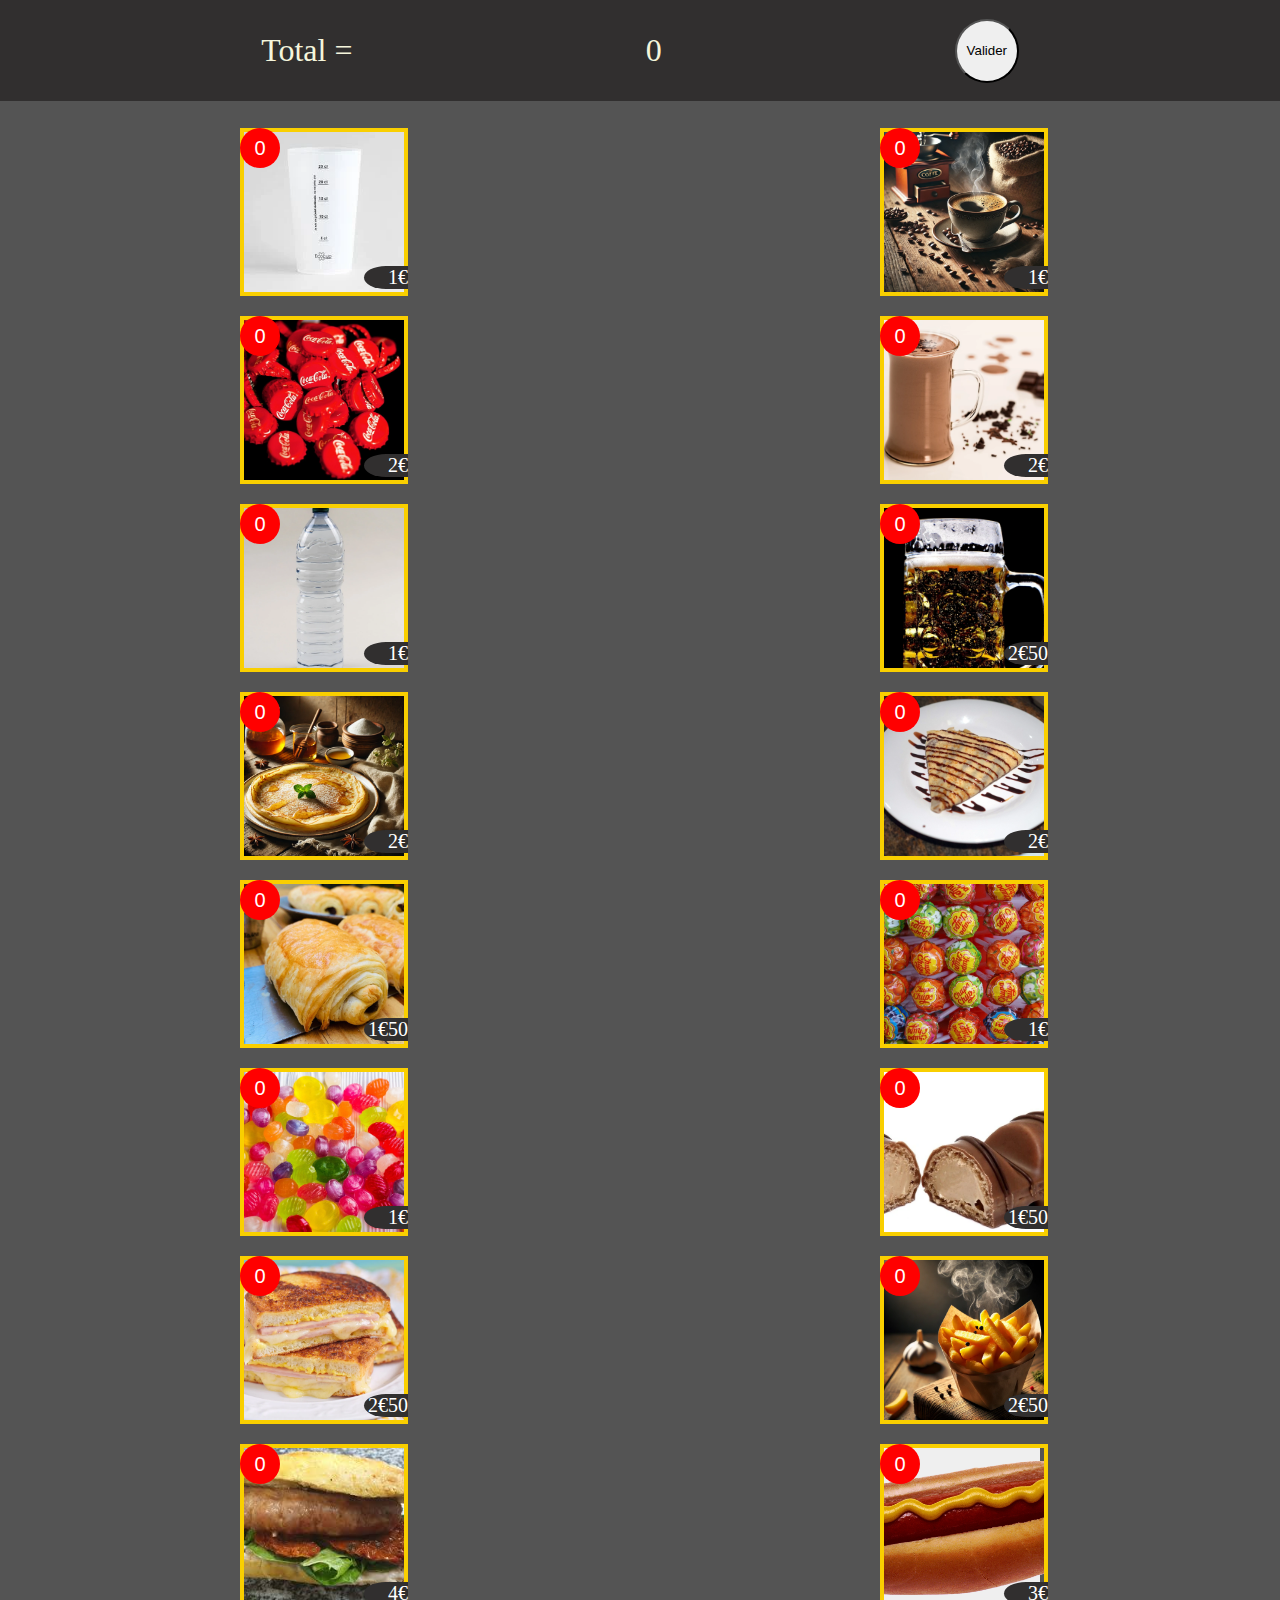
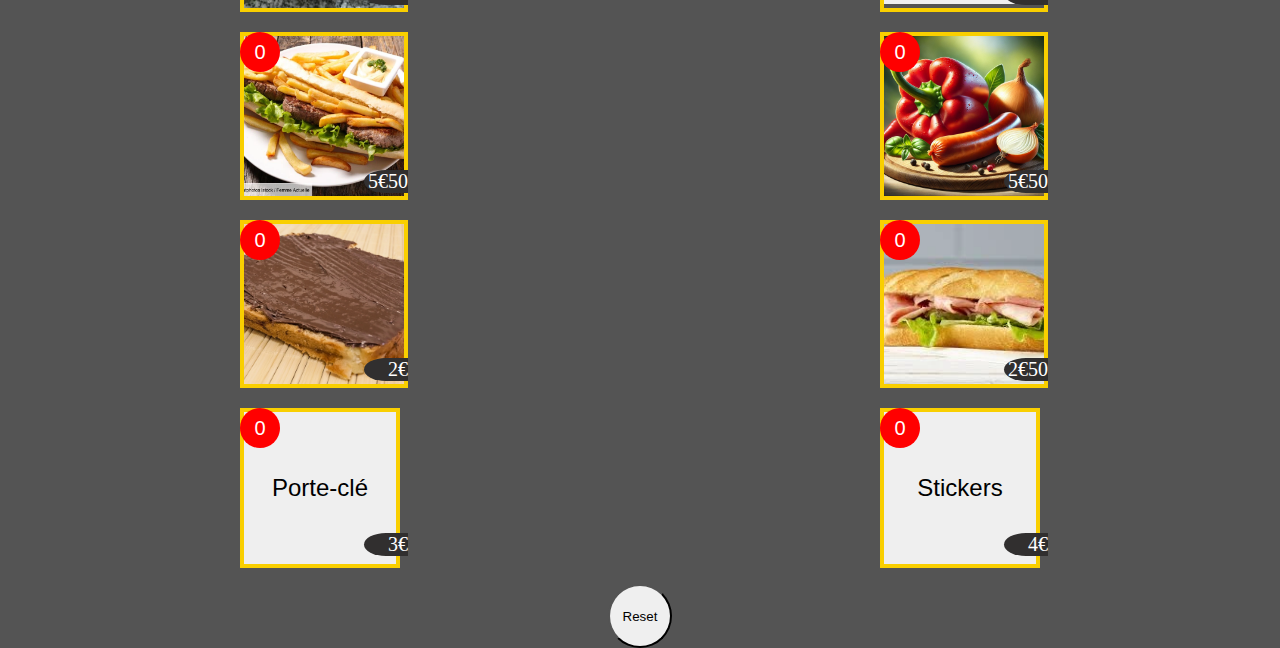
==== commit e8b7fa35: "feat : get Items sales" ====
--- a/index.html
+++ b/index.html
@@ -12,9 +12,9 @@
       <div class="total">
          <p>Total =</p>
          <p id="totalValue">0</p>
-         <form id="form" onsubmit="submitForm()">
-            <button type="submit" value="valider">Valider</button>
-         </form>
+         <button onclick="submitForm()" type="button" value="valider">
+            Valider
+         </button>
       </div>
       <div>
          <ul>
@@ -83,14 +83,83 @@
                <p class="price">2€</p>
             </li>
             <li>
-               <button class="addBtn" onclick="add2(1.5, 'eau')">
+               <button class="addBtn" onclick="add2(1, 'eau')">
                   <img
                      class="items"
                      src="assets/eau.webp"
                      alt=""
                   /><span>0</span></button
                ><img
-                  onclick="remove(1.5, 'eau')"
+                  onclick="remove(1, 'eau')"
+                  class="moins disabled"
+                  src="assets/moins.png"
+                  alt=""
+               />
+               <p class="price">1€</p>
+            </li>
+            <li>
+               <button class="addBtn" onclick="add2(2.5, 'bière')">
+                  <img
+                     class="items"
+                     src="assets/biere.webp"
+                     alt=""
+                  /><span>0</span></button
+               ><img
+                  onclick="remove(2.5, 'bière')"
+                  class="moins disabled"
+                  src="assets/moins.png"
+                  alt=""
+               />
+               <p class="price">2€50</p>
+            </li>
+            <li>
+               <button
+                  class="addBtn"
+                  onclick="add2(2, 'crepe au sucre')"
+               >
+                  <img
+                     class="items"
+                     src="assets/crepe.webp"
+                     alt=""
+                  /><span>0</span></button
+               ><img
+                  onclick="remove(2, 'crepe au sucre')"
+                  class="moins disabled"
+                  src="assets/moins.png"
+                  alt=""
+               />
+               <p class="price">2€</p>
+            </li>
+            <li>
+               <button
+                  class="addBtn"
+                  onclick="add2(2, 'crepe nutella')"
+               >
+                  <img
+                     class="items"
+                     src="assets/crepe-nutella.webp"
+                     alt=""
+                  /><span>0</span></button
+               ><img
+                  onclick="remove(2, 'crepe nutella')"
+                  class="moins disabled"
+                  src="assets/moins.png"
+                  alt=""
+               />
+               <p class="price">2€</p>
+            </li>
+            <li>
+               <button
+                  class="addBtn"
+                  onclick="add2(1.5, 'chocolatine')"
+               >
+                  <img
+                     class="items"
+                     src="assets/chocolatine.webp"
+                     alt=""
+                  /><span>0</span></button
+               ><img
+                  onclick="remove(1.5, 'chocolatine')"
                   class="moins disabled"
                   src="assets/moins.png"
                   alt=""
@@ -98,14 +167,65 @@
                <p class="price">1€50</p>
             </li>
             <li>
-               <button class="addBtn" onclick="add2(2.5, 'bière')">
-                  <img
-                     class="items"
-                     src="assets/biere.webp"
-                     alt=""
-                  /><span>0</span></button
-               ><img
-                  onclick="remove(2.5, 'bière')"
+               <button class="addBtn" onclick="add2(1, 'sucette')">
+                  <img
+                     class="items"
+                     src="assets/sucette.webp"
+                     alt=""
+                  /><span>0</span></button
+               ><img
+                  onclick="remove(1, 'sucette')"
+                  class="moins disabled"
+                  src="assets/moins.png"
+                  alt=""
+               />
+               <p class="price">1€</p>
+            </li>
+            <li>
+               <button class="addBtn" onclick="add2(1, 'bonbon')">
+                  <img
+                     class="items"
+                     src="assets/bonbon.webp"
+                     alt=""
+                  /><span>0</span></button
+               ><img
+                  onclick="remove(1, 'bonbon')"
+                  class="moins disabled"
+                  src="assets/moins.png"
+                  alt=""
+               />
+               <p class="price">1€</p>
+            </li>
+            <li>
+               <button
+                  class="addBtn"
+                  onclick="add2(1.5, 'kinder bueno')"
+               >
+                  <img
+                     class="items"
+                     src="assets/kinder bueno.webp"
+                     alt=""
+                  /><span>0</span></button
+               ><img
+                  onclick="remove(1.5, 'kinder bueno')"
+                  class="moins disabled"
+                  src="assets/moins.png"
+                  alt=""
+               />
+               <p class="price">1€50</p>
+            </li>
+            <li>
+               <button
+                  class="addBtn"
+                  onclick="add2(2.5, 'croque monsieur')"
+               >
+                  <img
+                     class="items"
+                     src="assets/croque monsieur.webp"
+                     alt=""
+                  /><span>0</span></button
+               ><img
+                  onclick="remove(2.5, 'croque monsieur')"
                   class="moins disabled"
                   src="assets/moins.png"
                   alt=""
@@ -113,119 +233,14 @@
                <p class="price">2€50</p>
             </li>
             <li>
-               <button
-                  class="addBtn"
-                  onclick="add2(2, 'crepe au sucre')"
-               >
-                  <img
-                     class="items"
-                     src="assets/crepe.webp"
-                     alt=""
-                  /><span>0</span></button
-               ><img
-                  onclick="remove(2, 'crepe au sucre')"
-                  class="moins disabled"
-                  src="assets/moins.png"
-                  alt=""
-               />
-               <p class="price">2€</p>
-            </li>
-            <li>
-               <button
-                  class="addBtn"
-                  onclick="add2(2, 'crepe nutella')"
-               >
-                  <img
-                     class="items"
-                     src="assets/crepe-nutella.webp"
-                     alt=""
-                  /><span>0</span></button
-               ><img
-                  onclick="remove(2, 'crepe nutella')"
-                  class="moins disabled"
-                  src="assets/moins.png"
-                  alt=""
-               />
-               <p class="price">2€</p>
-            </li>
-            <li>
-               <button
-                  class="addBtn"
-                  onclick="add2(1.5, 'chocolatine')"
-               >
-                  <img
-                     class="items"
-                     src="assets/chocolatine.webp"
-                     alt=""
-                  /><span>0</span></button
-               ><img
-                  onclick="remove(1.5, 'chocolatine')"
-                  class="moins disabled"
-                  src="assets/moins.png"
-                  alt=""
-               />
-               <p class="price">1€50</p>
-            </li>
-            <li>
-               <button class="addBtn" onclick="add2(1, 'sucette')">
-                  <img
-                     class="items"
-                     src="assets/sucette.webp"
-                     alt=""
-                  /><span>0</span></button
-               ><img
-                  onclick="remove(1, 'sucette')"
-                  class="moins disabled"
-                  src="assets/moins.png"
-                  alt=""
-               />
-               <p class="price">1€</p>
-            </li>
-            <li>
-               <button class="addBtn" onclick="add2(1, 'bonbon')">
-                  <img
-                     class="items"
-                     src="assets/bonbon.webp"
-                     alt=""
-                  /><span>0</span></button
-               ><img
-                  onclick="remove(1, 'bonbon')"
-                  class="moins disabled"
-                  src="assets/moins.png"
-                  alt=""
-               />
-               <p class="price">1€</p>
-            </li>
-            <li>
-               <button
-                  class="addBtn"
-                  onclick="add2(1.5, 'kinder bueno')"
-               >
-                  <img
-                     class="items"
-                     src="assets/kinder bueno.webp"
-                     alt=""
-                  /><span>0</span></button
-               ><img
-                  onclick="remove(1.5, 'kinder bueno')"
-                  class="moins disabled"
-                  src="assets/moins.png"
-                  alt=""
-               />
-               <p class="price">1€50</p>
-            </li>
-            <li>
-               <button
-                  class="addBtn"
-                  onclick="add2(2.5, 'croque monsieur')"
-               >
-                  <img
-                     class="items"
-                     src="assets/croque monsieur.webp"
-                     alt=""
-                  /><span>0</span></button
-               ><img
-                  onclick="remove(2.5, 'croque monsieur')"
+               <button class="addBtn" onclick="add2(2.5, 'frite')">
+                  <img
+                     class="items"
+                     src="assets/frite.webp"
+                     alt=""
+                  /><span>0</span></button
+               ><img
+                  onclick="remove(2.5, 'frite')"
                   class="moins disabled"
                   src="assets/moins.png"
                   alt=""
@@ -233,14 +248,98 @@
                <p class="price">2€50</p>
             </li>
             <li>
-               <button class="addBtn" onclick="add2(2.5, 'frite')">
-                  <img
-                     class="items"
-                     src="assets/frite.webp"
-                     alt=""
-                  /><span>0</span></button
-               ><img
-                  onclick="remove(2.5, 'frite')"
+               <button class="addBtn" onclick="add2(4, 'sandwich')">
+                  <img
+                     class="items"
+                     src="assets/images (1).jpeg"
+                     alt=""
+                  /><span>0</span></button
+               ><img
+                  onclick="remove(4, 'sandwich')"
+                  class="moins disabled"
+                  src="assets/moins.png"
+                  alt=""
+               />
+               <p class="price">4€</p>
+            </li>
+            <li>
+               <button class="addBtn" onclick="add2(3, 'hotdog')">
+                  <img
+                     class="items"
+                     src="assets/Hot_dog_with_mustard.webp"
+                     alt=""
+                  /><span>0</span></button
+               ><img
+                  onclick="remove(3, 'hotdog')"
+                  class="moins disabled"
+                  src="assets/moins.png"
+                  alt=""
+               />
+               <p class="price">3€</p>
+            </li>
+            <li>
+               <button
+                  class="addBtn"
+                  onclick="add2(5.5, 'americain')"
+               >
+                  <img
+                     class="items"
+                     src="assets/sandwich-americain.webp"
+                     alt=""
+                  /><span>0</span></button
+               ><img
+                  onclick="remove(5.5, 'americain')"
+                  class="moins disabled"
+                  src="assets/moins.png"
+                  alt=""
+               />
+               <p class="price">5€50</p>
+            </li>
+            <li>
+               <button class="addBtn" onclick="add2(5.5, 'rieumois')">
+                  <img
+                     class="items"
+                     src="assets/rieumois.webp"
+                     alt=""
+                  /><span>0</span></button
+               ><img
+                  onclick="remove(1, 'ecocup')"
+                  class="moins disabled"
+                  src="assets/moins.png"
+                  alt=""
+               />
+               <p class="price">5€50</p>
+            </li>
+            <li>
+               <button
+                  class="addBtn"
+                  onclick="add2(2, 'croque nutella')"
+               >
+                  <img
+                     class="items"
+                     src="assets/croque nutella.webp"
+                     alt=""
+                  /><span>0</span></button
+               ><img
+                  onclick="remove(2, 'croque nutella')"
+                  class="moins disabled"
+                  src="assets/moins.png"
+                  alt=""
+               />
+               <p class="price">2€</p>
+            </li>
+            <li>
+               <button
+                  class="addBtn"
+                  onclick="add2(2.5, 'sandwich jambon')"
+               >
+                  <img
+                     class="items"
+                     src="assets/jambon beurre.webp"
+                     alt=""
+                  /><span>0</span></button
+               ><img
+                  onclick="remove(2.5, 'sandwich jambon')"
                   class="moins disabled"
                   src="assets/moins.png"
                   alt=""
@@ -248,119 +347,33 @@
                <p class="price">2€50</p>
             </li>
             <li>
-               <button class="addBtn" onclick="add2(4, 'sandwich')">
-                  <img
-                     class="items"
-                     src="assets/images (1).jpeg"
-                     alt=""
-                  /><span>0</span></button
-               ><img
-                  onclick="remove(4, 'sandwich')"
+               <button
+                  class="addBtn stand"
+                  onclick="add2(3, 'porte-clé')"
+               >
+                  Porte-clé<span>0</span></button
+               ><img
+                  onclick="remove(4, 'porte-clé')"
+                  class="moins disabled"
+                  src="assets/moins.png"
+                  alt=""
+               />
+               <p class="price">3€</p>
+            </li>
+            <li>
+               <button
+                  class="addBtn stand"
+                  onclick="add2(4, 'stickers')"
+               >
+                  Stickers<span>0</span></button
+               ><img
+                  onclick="remove(4, 'stickers')"
                   class="moins disabled"
                   src="assets/moins.png"
                   alt=""
                />
                <p class="price">4€</p>
             </li>
-            <li>
-               <button class="addBtn" onclick="add2(3, 'hotdog')">
-                  <img
-                     class="items"
-                     src="assets/Hot_dog_with_mustard.webp"
-                     alt=""
-                  /><span>0</span></button
-               ><img
-                  onclick="remove(3, 'hotdog')"
-                  class="moins disabled"
-                  src="assets/moins.png"
-                  alt=""
-               />
-               <p class="price">3€</p>
-            </li>
-            <li>
-               <button
-                  class="addBtn"
-                  onclick="add2(5.5, 'americain')"
-               >
-                  <img
-                     class="items"
-                     src="assets/sandwich-americain.webp"
-                     alt=""
-                  /><span>0</span></button
-               ><img
-                  onclick="remove(5.5, 'americain')"
-                  class="moins disabled"
-                  src="assets/moins.png"
-                  alt=""
-               />
-               <p class="price">5€50</p>
-            </li>
-            <li>
-               <button class="addBtn" onclick="add2(5.5, 'rieumois')">
-                  <img
-                     class="items"
-                     src="assets/rieumois.webp"
-                     alt=""
-                  /><span>0</span></button
-               ><img
-                  onclick="remove(1, 'ecocup')"
-                  class="moins disabled"
-                  src="assets/moins.png"
-                  alt=""
-               />
-               <p class="price">5€50</p>
-            </li>
-            <li>
-               <button
-                  class="addBtn"
-                  onclick="add2(2, 'croque nutella')"
-               >
-                  <img
-                     class="items"
-                     src="assets/croque nutella.webp"
-                     alt=""
-                  /><span>0</span></button
-               ><img
-                  onclick="remove(2, 'croque nutella')"
-                  class="moins disabled"
-                  src="assets/moins.png"
-                  alt=""
-               />
-               <p class="price">2€</p>
-            </li>
-            <li>
-               <button
-                  class="addBtn"
-                  onclick="add2(2.5, 'sandwich jambon')"
-               >
-                  <img
-                     class="items"
-                     src="assets/jambon beurre.webp"
-                     alt=""
-                  /><span>0</span></button
-               ><img
-                  onclick="remove(2.5, 'sandwich jambon')"
-                  class="moins disabled"
-                  src="assets/moins.png"
-                  alt=""
-               />
-               <p class="price">2€50</p>
-            </li>
-            <li><button class="addBtn stand "
-               onclick="add2(3, 'porte-clé')">Porte-clé<span>0</span></button><img
-               onclick="remove(4, 'porte-clé')"
-               class="moins disabled"
-               src="assets/moins.png"
-               alt=""
-            />
-            <p class="price">3€</p></li><li><button class="addBtn stand"
-               onclick="add2(4, 'stickers')">Stickers<span>0</span></button><img
-               onclick="remove(4, 'stickers')"
-               class="moins disabled"
-               src="assets/moins.png"
-               alt=""
-            />
-            <p class="price">4€</p></li>
          </ul>
       </div>
       <div id="reset"><button onclick="reset()">Reset</button></div>
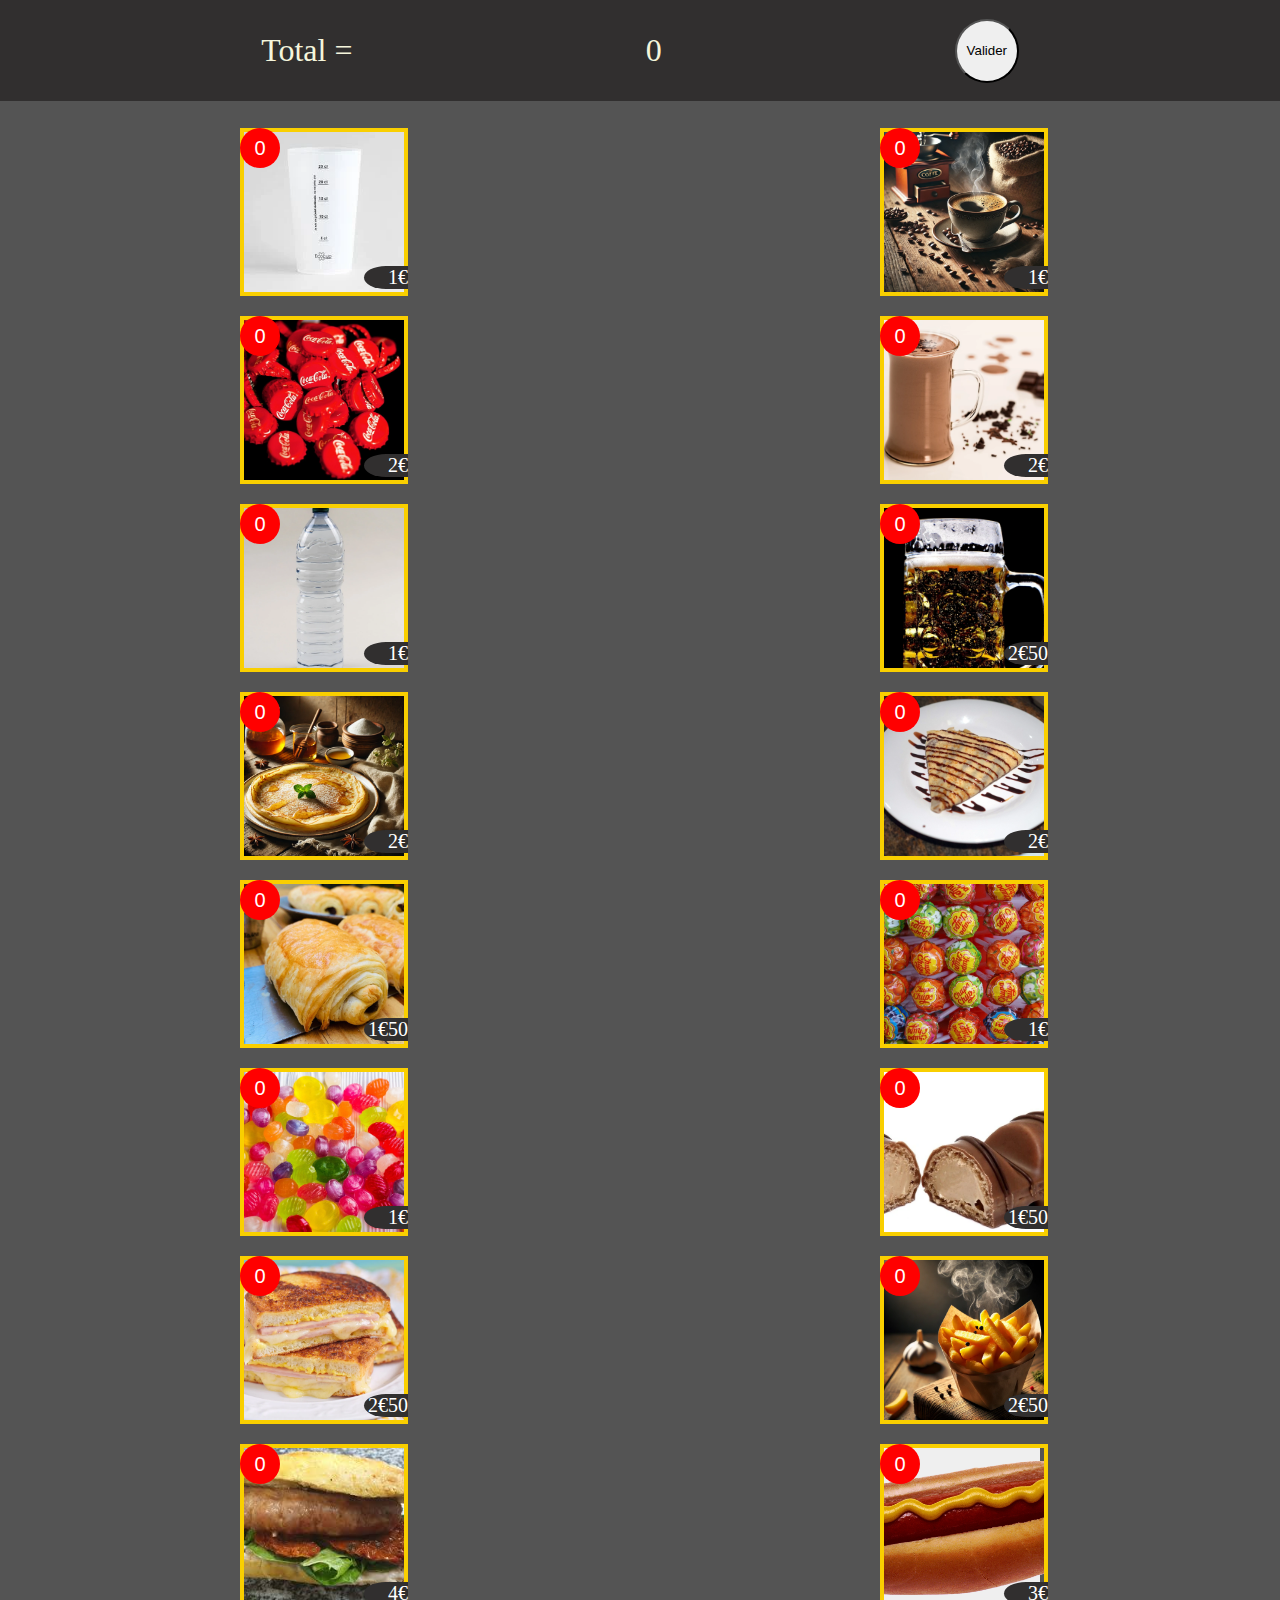
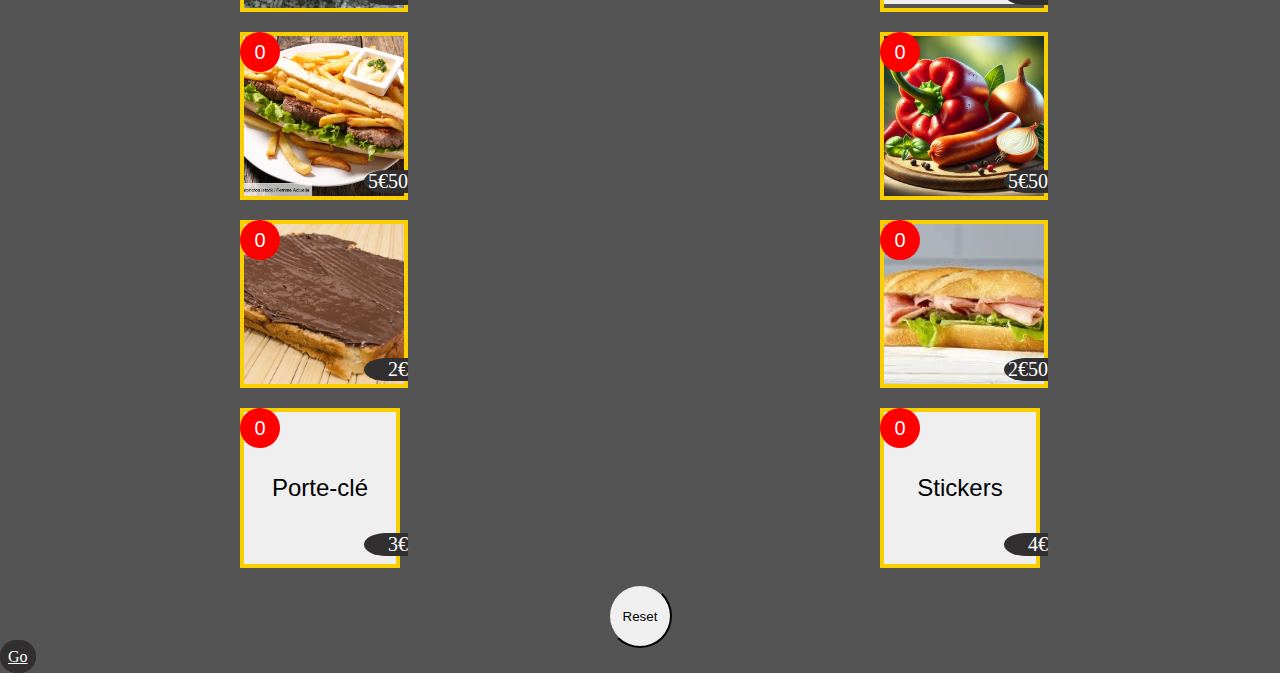
==== commit 6b79c610: "fix: add link to total and add style" ====
--- a/index.html
+++ b/index.html
@@ -17,7 +17,7 @@
          </button>
       </div>
       <div>
-         <ul>
+         <ul class="itemsList">
             <li>
                <button class="addBtn" onclick="add2(1, 'ecocup')">
                   <img
@@ -377,6 +377,7 @@
          </ul>
       </div>
       <div id="reset"><button onclick="reset()">Reset</button></div>
+      <div ><a class="links" href="/carts.html">Go</a></div>
       <script src="app.js"></script>
    </body>
 </html>
--- a/styles.css
+++ b/styles.css
@@ -25,7 +25,7 @@
     height: 4rem;
 }
 
-ul {
+.itemsList {
     list-style: none;
     display: grid;
     grid-template-columns: repeat(2, 1fr);
@@ -130,4 +130,24 @@
     width: 10rem;
     height: 10rem;
     padding: 0;
+}
+
+.links {
+    background-color: rgb(49, 47, 47);
+    color: white;
+    border-radius: 1rem;
+    padding: .5rem;
+}
+
+.totalQuantity {
+    background-color: aliceblue;
+}
+
+.getItemsBtn {
+    background-color: rgb(49, 47, 47);
+    color: aliceblue;
+    padding: .5rem;
+    position:sticky;
+    margin: 2rem;
+    font-size: 1.5rem;
 }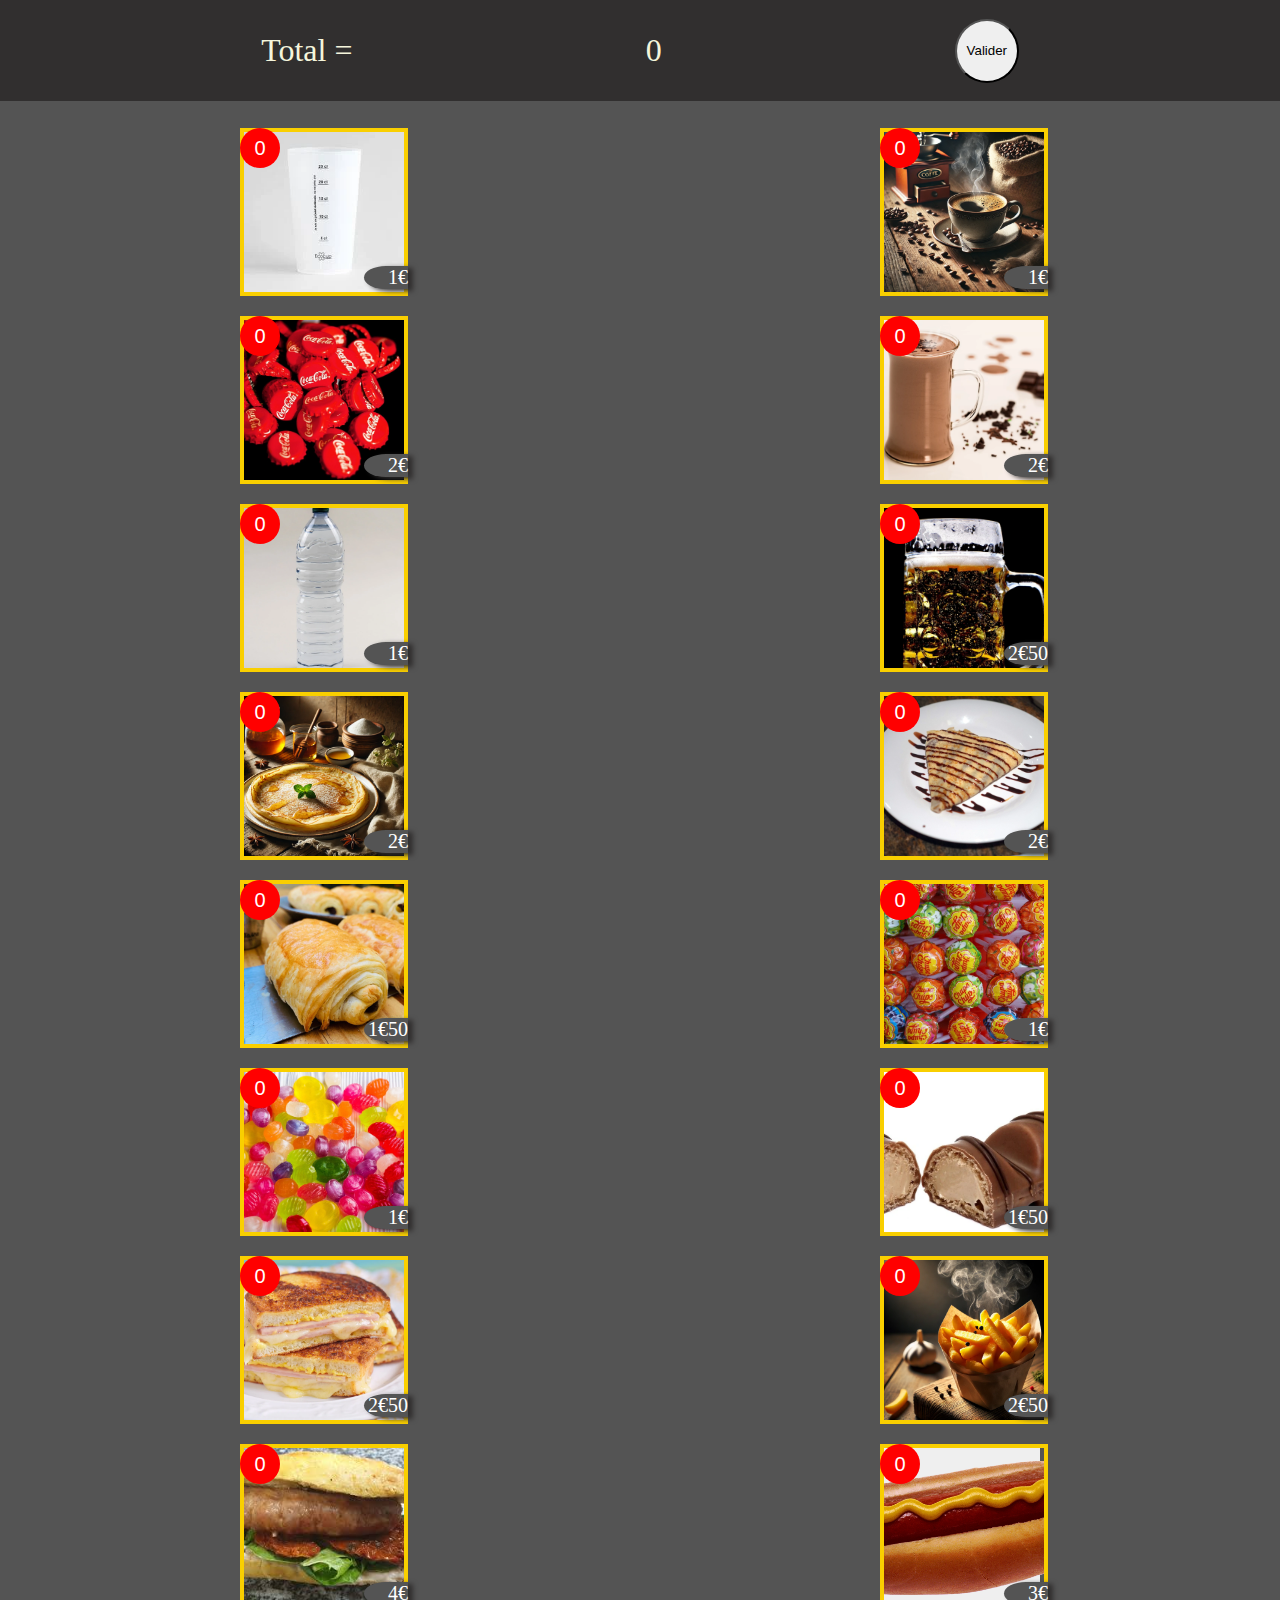
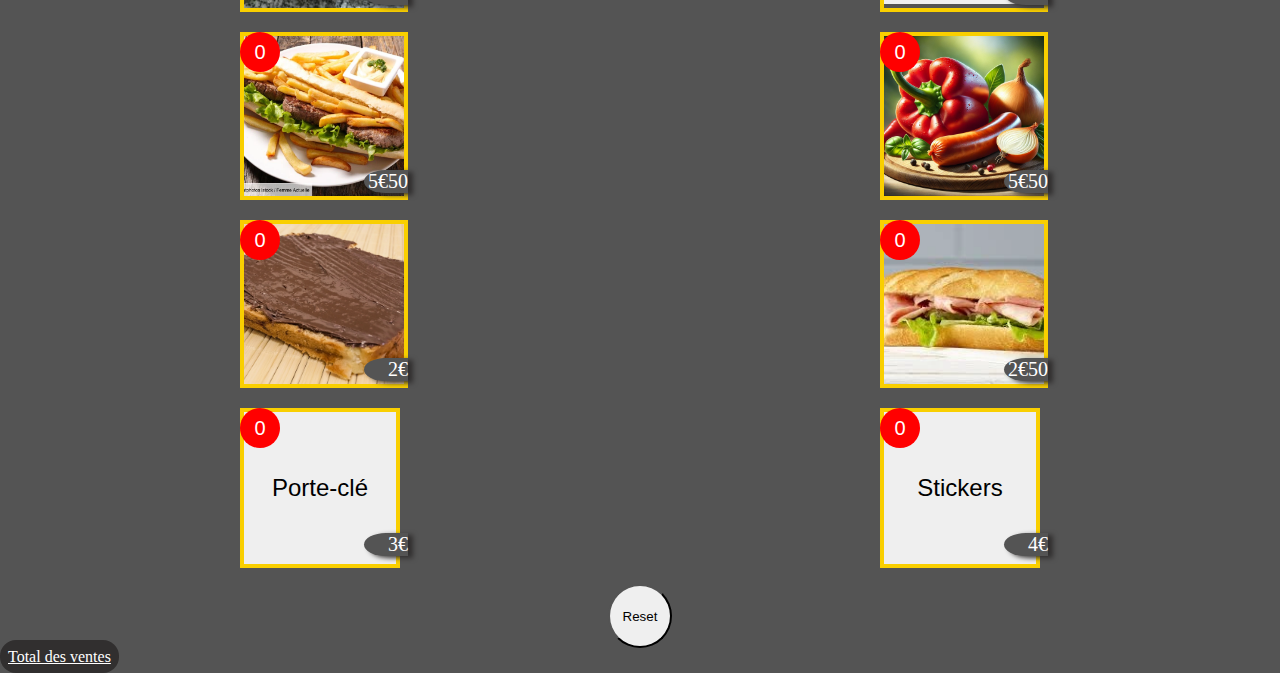
==== commit 8b5a8068: "fix: change porte cle remove price and params rieumois" ====
--- a/index.html
+++ b/index.html
@@ -303,7 +303,7 @@
                      alt=""
                   /><span>0</span></button
                ><img
-                  onclick="remove(1, 'ecocup')"
+                  onclick="remove(5.5, 'rieumois')"
                   class="moins disabled"
                   src="assets/moins.png"
                   alt=""
@@ -353,7 +353,7 @@
                >
                   Porte-clé<span>0</span></button
                ><img
-                  onclick="remove(4, 'porte-clé')"
+                  onclick="remove(3, 'porte-clé')"
                   class="moins disabled"
                   src="assets/moins.png"
                   alt=""
@@ -377,7 +377,7 @@
          </ul>
       </div>
       <div id="reset"><button onclick="reset()">Reset</button></div>
-      <div ><a class="links" href="/carts.html">Go</a></div>
+      <div ><a class="links" href="/carts.html">Total des ventes</a></div>
       <script src="app.js"></script>
    </body>
 </html>
--- a/styles.css
+++ b/styles.css
@@ -1,89 +1,89 @@
 body {
-    background-color: rgb(84, 84, 84);
-    margin: 0;
+   background-color: rgb(84, 84, 84);
+   margin: 0;
 }
 
 .total {
-    position: fixed;
-    z-index: 1;
-    display: flex;
-    justify-items: center;
-    justify-content: space-evenly;
-    align-items: center;
-    gap: 2rem;
-    width: 100%;
-    background-color: rgb(49, 47, 47);
+   position: fixed;
+   z-index: 1;
+   display: flex;
+   justify-items: center;
+   justify-content: space-evenly;
+   align-items: center;
+   gap: 2rem;
+   width: 100%;
+   background-color: rgb(49, 47, 47);
 }
 
 .total p {
-    font-size: 2rem;
-    color: beige;
+   font-size: 2rem;
+   color: beige;
 }
 .total button {
-    border-radius: 50%;
-    width: 4rem;
-    height: 4rem;
+   border-radius: 50%;
+   width: 4rem;
+   height: 4rem;
 }
 
 .itemsList {
-    list-style: none;
-    display: grid;
-    grid-template-columns: repeat(2, 1fr);
-    align-items: center;
-    justify-content: center;
-    justify-items: center;
-    padding-top: 8rem;
-    padding-left: 0;
-    row-gap: 1rem;
+   list-style: none;
+   display: grid;
+   grid-template-columns: repeat(2, 1fr);
+   align-items: center;
+   justify-content: center;
+   justify-items: center;
+   padding-top: 8rem;
+   padding-left: 0;
+   row-gap: 1rem;
 }
 
 li {
-    position: relative;
+   position: relative;
 }
 
 span {
-    position: absolute;
-    top: 0;
-    left: 0;
-    /* right: 50%; */
-    background-color: red;
-    border-radius: 50%;
-    width: 40px;
-    height: 40px;
-    display: flex;
-    justify-content: center;
-    align-items: center;
-    color: white;
-    font-size: 1.25rem;
+   position: absolute;
+   top: 0;
+   left: 0;
+   /* right: 50%; */
+   background-color: red;
+   border-radius: 50%;
+   width: 40px;
+   height: 40px;
+   display: flex;
+   justify-content: center;
+   align-items: center;
+   color: white;
+   font-size: 1.25rem;
 }
 
 .addBtn {
-    width: 10rem;
-    height: 10rem;
-    padding: 0;
-    border: 0;
+   width: 10rem;
+   height: 10rem;
+   padding: 0;
+   border: 0;
 }
 
 .items {
-    width: 100%;
-    height: 100%;
-    border: .25rem solid rgb(249, 207, 0);
-    object-fit: cover;
+   width: 100%;
+   height: 100%;
+   border: 0.25rem solid rgb(249, 207, 0);
+   object-fit: cover;
 }
 
 .moins {
-    border: none;
-    width: 40px;
-    height: 40px;
-    position: absolute;
-    top: 0;
-    right: -5%;
-    background-color: aliceblue;
-    border-radius: 50%;
+   border: none;
+   width: 40px;
+   height: 40px;
+   position: absolute;
+   top: 0;
+   right: -5%;
+   background-color: aliceblue;
+   border-radius: 50%;
 }
 
 .disabled {
-    display: none;
+   display: none;
 }
 
 /* .removeBtn {
@@ -97,57 +97,62 @@
 } */
 
 .price {
-    position: absolute;
-    bottom: -5%;
-    right: -5%;
-    background-color: rgb(49, 47, 47);
-    width: 2.75rem;
-    text-align:end;
-    font-size: 1.25rem;
-    border-top-left-radius: 50%;
-    border-bottom-left-radius: 50%;
-    color: white;
+   position: absolute;
+   bottom: -5%;
+   right: -5%;
+   background-color: rgb(84, 84, 84);
+   width: 2.75rem;
+   text-align: end;
+   font-size: 1.25rem;
+   border-top-left-radius: 50%;
+   border-bottom-left-radius: 50%;
+   color: white;
+   box-shadow: 5px 2px 5px rgb(49, 47, 47);
 }
 
 #reset {
-    display: flex;
-    justify-content: center;
+   display: flex;
+   justify-content: center;
 }
 
 #reset button {
-    border-radius: 50%;
-    width: 4rem;
-    height: 4rem;
+   border-radius: 50%;
+   width: 4rem;
+   height: 4rem;
 }
 
 #form {
-    margin: 0;
+   margin: 0;
 }
 
 .stand {
-    font-size: 1.5rem;
-    border: .25rem solid rgb(249, 207, 0);
-    width: 10rem;
-    height: 10rem;
-    padding: 0;
+   font-size: 1.5rem;
+   border: 0.25rem solid rgb(249, 207, 0);
+   width: 10rem;
+   height: 10rem;
+   padding: 0;
 }
 
 .links {
-    background-color: rgb(49, 47, 47);
-    color: white;
-    border-radius: 1rem;
-    padding: .5rem;
+   background-color: rgb(49, 47, 47);
+   color: white;
+   border-radius: 1rem;
+   padding: 0.5rem;
 }
 
 .totalQuantity {
-    background-color: aliceblue;
+   background-color: aliceblue;
 }
 
 .getItemsBtn {
-    background-color: rgb(49, 47, 47);
-    color: aliceblue;
-    padding: .5rem;
-    position:sticky;
-    margin: 2rem;
-    font-size: 1.5rem;
-}+   background-color: rgb(49, 47, 47);
+   color: aliceblue;
+   padding: 0.5rem;
+   position: sticky;
+   margin: 2rem;
+   font-size: 1.5rem;
+}
+
+h1 {
+   color: aliceblue;
+}
